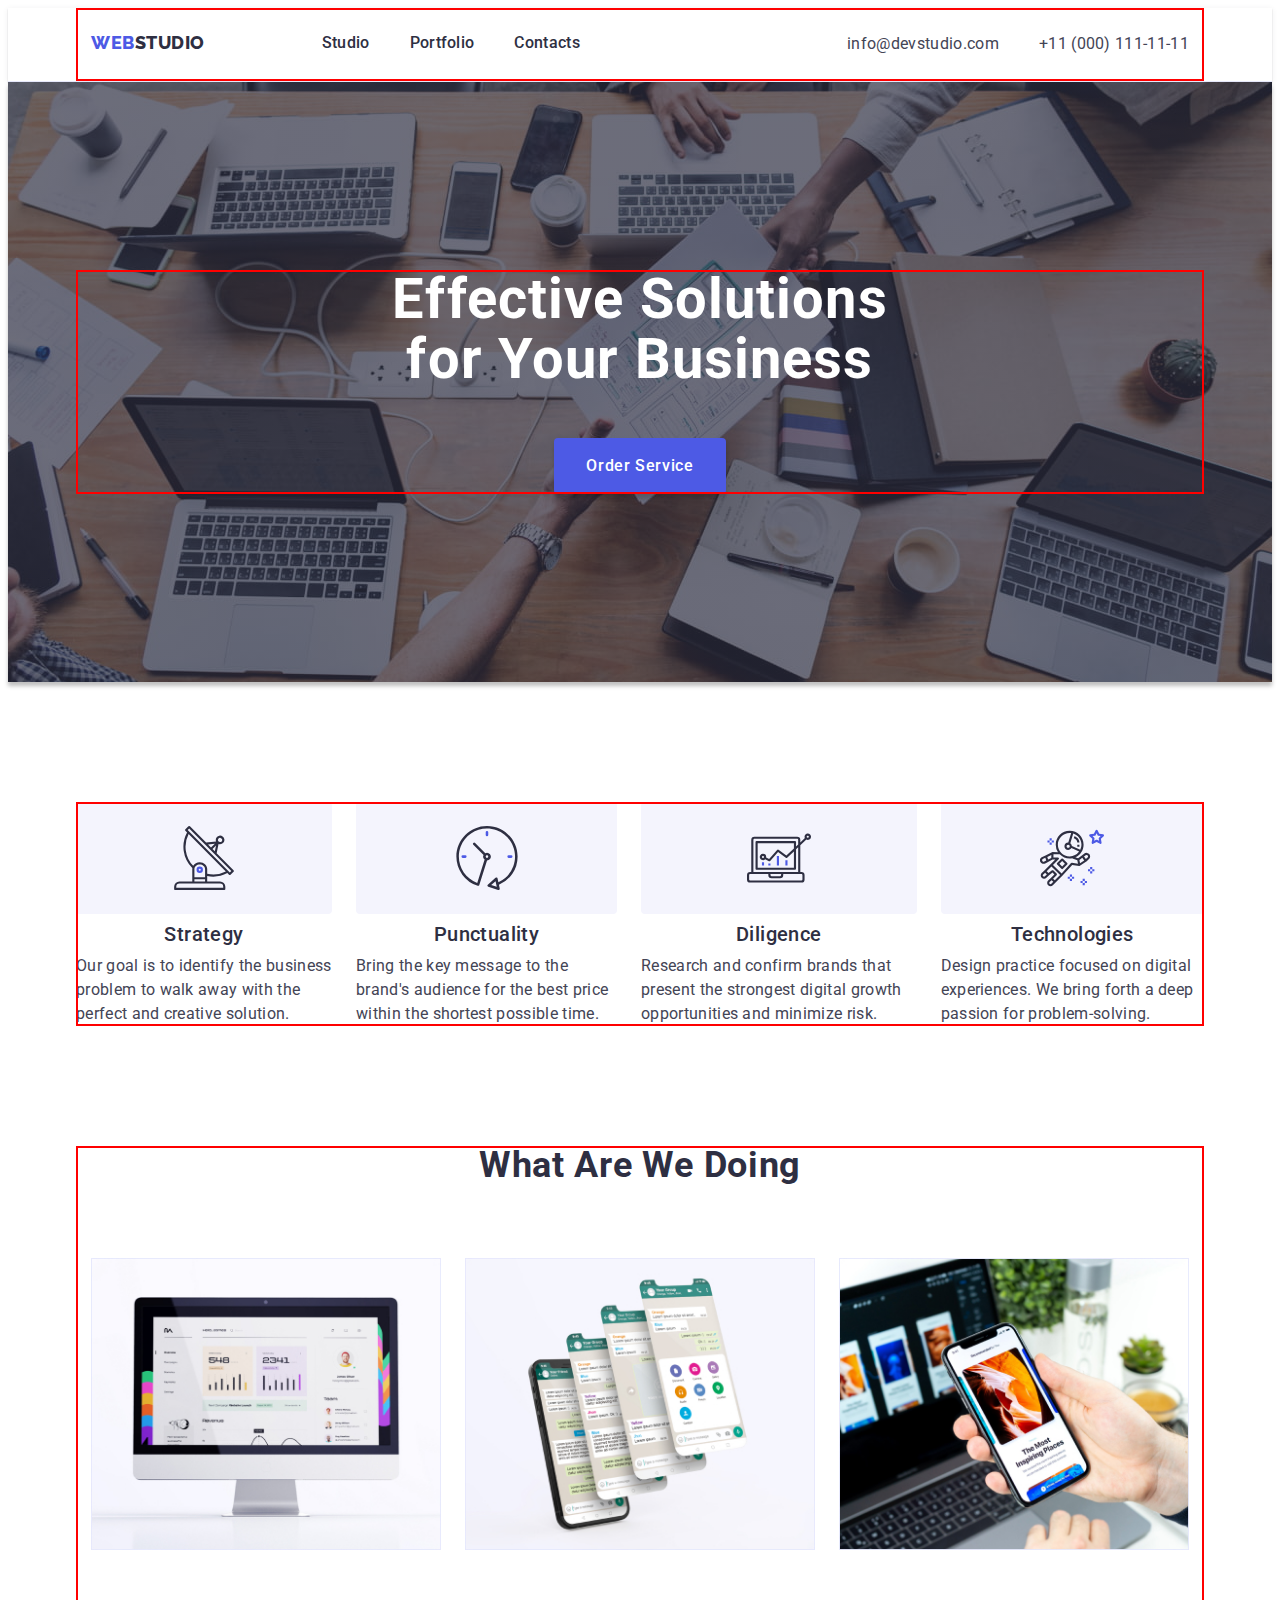
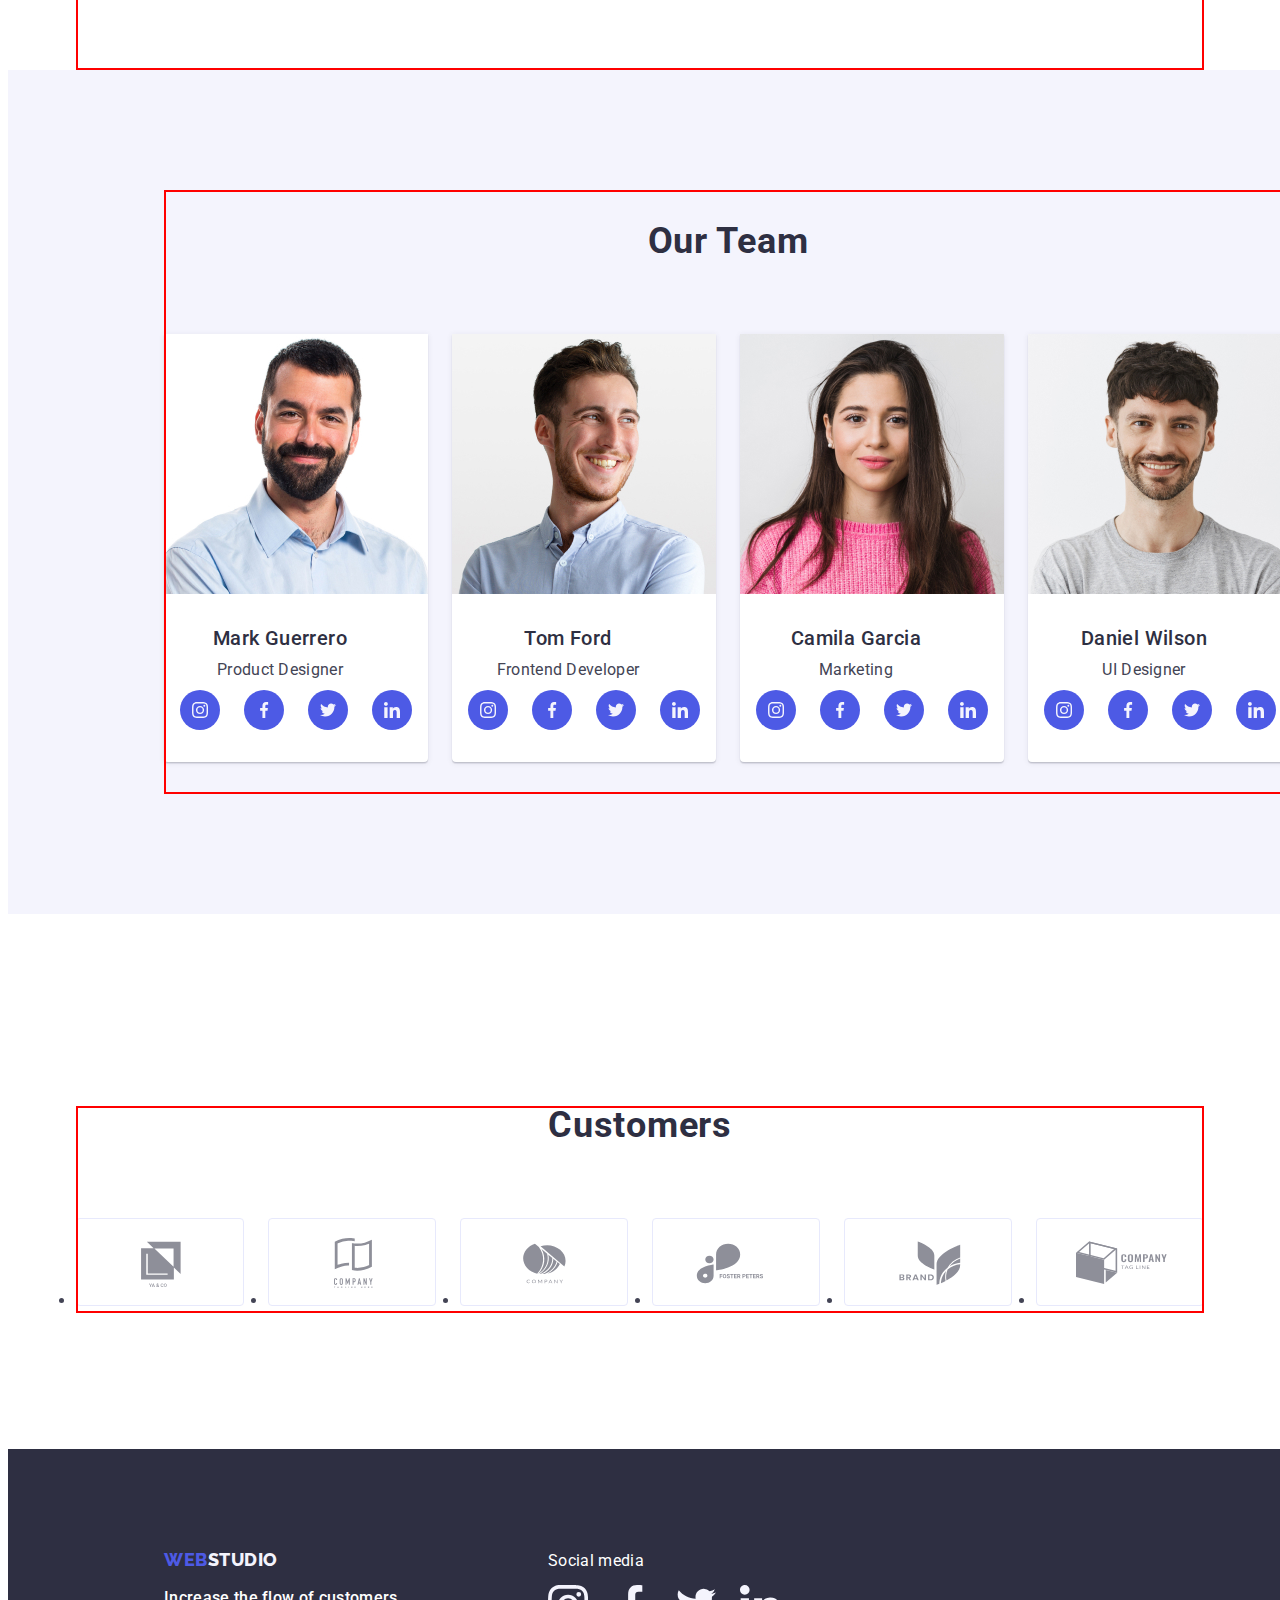
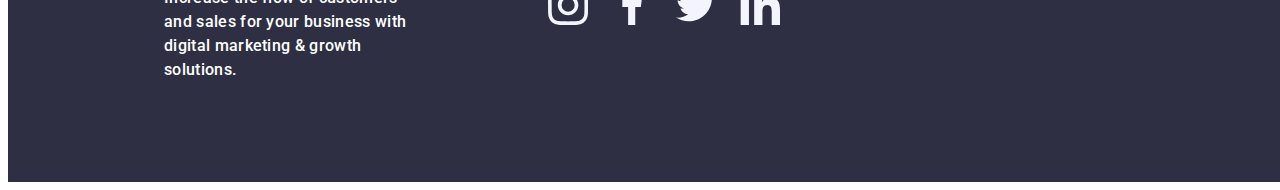
==== index.html @ 3209eef4 "update team" ====
<!DOCTYPE html>
<html lang="en">
<head>
    <meta charset="UTF-8">
    <meta http-equiv="X-UA-Compatible" content="IE=edge">
    <meta name="viewport" content="width=device-width, initial-scale=1.0">
    <title>WebStudio</title>
    <link rel="preconnect" 
    href="https://fonts.googleapis.com">
    <link rel="preconnect" 
    href="https://fonts.gstatic.com" crossorigin>
    <link href="https://fonts.googleapis.com/css2?family=Roboto:wght@400;500;700&display=swap" rel="stylesheet">
    <link rel="preconnect" href="https://fonts.googleapis.com">
    <link rel="preconnect" href="https://fonts.gstatic.com" crossorigin>
    <link href="https://fonts.googleapis.com/css2?family=Raleway:wght@800&family=Roboto:wght@400;500;700&display=swap" rel="stylesheet">
  
    <link rel="stylesheet" href="https://cdnjs.cloudflare.com/ajax/libs/modern-normalize/1.1.0/modern-normalize.min.css"      integrity="sha512-wpPYUAdjBVSE4KJnH1VR1HeZfpl1ub8YT/NKx4PuQ5NmX2tKuGu6U/JRp5y+Y8XG2tV+wKQpNHVUX03MfMFn9Q=="      crossorigin="anonymous"      referrerpolicy="no-referrer"/>
    <link rel="stylesheet" href="./css/styles.css">
    
</head>
<body>
    <!--header section-->
    <header class="header">
        <div class="container top-line">
            <nav class="list nav-list">
                <a class="logo link" href="./index.html">Web<span class="logo-studio">Studio</span> </a>
            
             <ul class="list link-list">
          <li class="description link-item"> 
            <a class="header-nav-link link" href="./index.html">Studio</a>
          </li>
          <li class="description link-item">
            <a class="header-nav-link link" href="./portfolio.html">Portfolio</a>
          </li>
          <li class="description link-item">
            <a class="header-nav-link link" href="">Contacts</a>
          </li>
             </ul>
            </nav>

            <address class="adress">
                <ul class="list adress-list">
                <li class="mailto" >
                    <a href="mailto:info@devstudio.com" class="link adress-link">info@devstudio.com</a>
                </li>
                <li>
                    <a href="tel:+110001111111" class="link adress-link">+11 (000) 111-11-11</a>
                </li>
                </ul>
            </address>
        </div>
    </header>

    <main>
            <!--hero section-->
        <section class="hero" >
           <div class="container hero-contaimer">
                <h1 class="main-tittle main-tittle-light hero-tittle">
                Effective Solutions for Your Business 
                </h1>
                <button class="button button-text hero-button" type="button">Order Service</button>
            </div>
        </section>

            <!--Feature section-->
            
        <section class="feature-section" >
            <div class="container feature-container">
                <h2 hidden class="sektion-tittl feature-tittle"> Our Feature</h2>
                <ul class="list feature-list-item ">
                    
                    <li class="feature-list">
                        <div class="feature-box"> 
                        <svg  width="64" height="64">
                             <use href="./images/symbol-defs.svg#icon-antenna"></use>
                            </svg>
                        </div>
                        <h3 class="subtittle feature-item-tittle" >Strategy</h3>
                      
                        <p class="feature-item"> Our goal is to identify the business
                        problem to walk away with the perfect and creative solution. </p>
                   
                    </li>
                    <li class="feature-list">
                        <div class="feature-box"> 
                        <svg width="64" height="64">
                            <use href="./images/symbol-defs.svg#icon-clock"></use>
                           </svg>
                        </div>
                        <h3 
                        class="subtittle feature-item-tittle">Punctuality</h3>
                        <p class="feature-item">Bring the key message to the brand's audience for the best price within the shortest possible time.</p>
                    </li>
                    <li class="feature-list">
                        <div class="feature-box"> 
                            <svg width="64" height="64">
                            <use href="./images/symbol-defs.svg#icon-diagram"></use>
                           </svg>
                        </div>
                         <h3  
                        class="subtittle feature-item-tittle">Diligence</h3>
                        <p class="feature-item">Research and confirm brands that present the strongest digital growth opportunities and minimize risk.</p>
                    </li>
                    <li class="feature-list">
                        <div class="feature-box"> 
                            <svg width="64" height="64">
                            <use href="./images/symbol-defs.svg#icon-astronaut"></use>
                           </svg>
                        </div>
                        <h3
                        class="subtittle feature-item-tittle">Technologies</h3>
                        <p class="feature-item">Design practice focused on digital experiences. We bring forth a deep passion for problem-solving.</p>
                    </li>
               
                </ul>
            </div>  
            </section>
        
            <!--about-->
            <section class="about-section">
            <div class="container about-container">
                 <h2 class="sektion-tittl about-tittle">What are we doing</h2>
                <ul class="list about-card-set">
                    <li class="about-item">
                    <img  src="./images/about/img-1.jpg" alt="desktop" width="360" height="300">
                    </li>
                    <li class="about-item">
                    <img src="./images/about/img-2.jpg" alt="smartphone" width="360" height="300">            </li>
                    <li class="about-item">
                    <img src="./images/about/img-3.jpg" alt="application" width="360" height="300">
                    </li>
                </ul>
            </div>
            </section>

            <!--team-->
            <section class="team">
            <div class="container team-container">
                <h2 class="sektion-tittl  team-tittl">Our Team</h2>
                <ul class="list team-list">
                <li class="team-item">
                   <img  src="./images/team/img-1.jpg" alt="Mark Guerrero" width="264" height="260">
                   <div class=" team-item-container">
                        <h3 
                        class="subtittle team-item-tittle">Mark Guerrero</h3>
                        <p class="team-item-name">Product Designer</p>
                       
                            <ul class="list social-link-container">
                                <li class="social-link-box" >
                                    <a class="social-item-box" href="">
                                    <svg class="link-icon" width="16" height="16" >
                                        <use href="./images/symbol-defs.svg#icon-instagram"></use>
                                       </svg> 
                                    </a>   
                                </li> 
                                </li>
                                <li class="social-link-box" >
                                    <a class="social-item-box" href="">
                                    <svg class="link-icon" width="16" height="16" >
                                        <use href="./images/symbol-defs.svg#icon-facebook"></use>
                                       </svg> 
                                    </a>    
                                </li>
                                <li class="social-link-box" >
                                    <a class="social-item-box" href="">
                                    <svg class="link-icon" width="16" height="16" >
                                        <use href="./images/symbol-defs.svg#icon-twitter"></use>
                                       </svg>
                                    </a>     
                                </li>
                                <li class="social-link-box" >
                                    <a class="social-item-box" href="">
                                    <svg class="link-icon" width="16" height="16" >
                                        <use href="./images/symbol-defs.svg#icon-linkedin"></use>
                                       </svg> 
                                    </a>    
                                </li>
                            </ul>

                    </div>
                </li>
                <li class="team-item">
                    <img src="./images/team/img-2.jpg" alt="Tom Ford" width="264" height="260">
                    <div class="team-item-container">
                        <h3 
                        class="subtittle team-item-tittle">Tom Ford</h3>
                        <p class="team-item-name">Frontend Developer</p>
                        <ul class="list social-link-container">
                            <li class="social-link-box" >
                                <a class="social-item-box" href="">
                                <svg class="link-icon" width="16" height="16" >
                                    <use href="./images/symbol-defs.svg#icon-instagram"></use>
                                   </svg> 
                                </a>   
                            </li> 
                            </li>
                            <li class="social-link-box" >
                                <a class="social-item-box" href="">
                                <svg class="link-icon" width="16" height="16" >
                                    <use href="./images/symbol-defs.svg#icon-facebook"></use>
                                   </svg> 
                                </a>    
                            </li>
                            <li class="social-link-box" >
                                <a class="social-item-box" href="">
                                <svg class="link-icon" width="16" height="16" >
                                    <use href="./images/symbol-defs.svg#icon-twitter"></use>
                                   </svg>
                                </a>     
                            </li>
                            <li class="social-link-box" >
                                <a class="social-item-box" href="">
                                <svg class="link-icon" width="16" height="16" >
                                    <use href="./images/symbol-defs.svg#icon-linkedin"></use>
                                   </svg> 
                                </a>    
                            </li>
                        </ul>
                    </div>
                </li>
                <li class="team-item">
                    <img src="./images/team/img-3.jpg" alt="Camila Garcia" width="264" height="260">
                    <div class="team-item-container">
                        <h3 class="subtittle team-item-tittle">Camila Garcia</h3>
                        <p class="team-item-name"> Marketing</p>
                        <ul class="list social-link-container">
                            <li class="social-link-box" >
                                <a class="social-item-box" href="">
                                <svg class="link-icon" width="16" height="16" >
                                    <use href="./images/symbol-defs.svg#icon-instagram"></use>
                                   </svg> 
                                </a>   
                            </li> 
                            </li>
                            <li class="social-link-box" >
                                <a class="social-item-box" href="">
                                <svg class="link-icon" width="16" height="16" >
                                    <use href="./images/symbol-defs.svg#icon-facebook"></use>
                                   </svg> 
                                </a>    
                            </li>
                            <li class="social-link-box" >
                                <a class="social-item-box" href="">
                                <svg class="link-icon" width="16" height="16" >
                                    <use href="./images/symbol-defs.svg#icon-twitter"></use>
                                   </svg>
                                </a>     
                            </li>
                            <li class="social-link-box" >
                                <a class="social-item-box" href="">
                                <svg class="link-icon" width="16" height="16" >
                                    <use href="./images/symbol-defs.svg#icon-linkedin"></use>
                                   </svg> 
                                </a>    
                            </li>
                        </ul>
                    </div>
                </li>
                <li class="team-item">
                    <img src="./images/team/img-4.jpg" alt="Daniel Wilson" width="264" height="260">
                    <div class="team-item-container">
                        <h3 class="subtittle team-item-tittle">Daniel Wilson</h3>
                         <p class="team-item-name">UI Designer</p>
                         <ul class="list social-link-container">
                            <li class="social-link-box" >
                                <a class="social-item-box" href="">
                                <svg class="link-icon" width="16" height="16" >
                                    <use href="./images/symbol-defs.svg#icon-instagram"></use>
                                   </svg> 
                                </a>   
                            </li> 
                            </li>
                            <li class="social-link-box" >
                                <a class="social-item-box" href="">
                                <svg class="link-icon" width="16" height="16" >
                                    <use href="./images/symbol-defs.svg#icon-facebook"></use>
                                   </svg> 
                                </a>    
                            </li>
                            <li class="social-link-box" >
                                <a class="social-item-box" href="">
                                <svg class="link-icon" width="16" height="16" >
                                    <use href="./images/symbol-defs.svg#icon-twitter"></use>
                                   </svg>
                                </a>     
                            </li>
                            <li class="social-link-box" >
                                <a class="social-item-box" href="">
                                <svg class="link-icon" width="16" height="16" >
                                    <use href="./images/symbol-defs.svg#icon-linkedin"></use>
                                   </svg> 
                                </a>    
                            </li>
                        </ul>
                    </div>
                </li>
                </ul>
            </div>     
            </section> 

            <section class="section-customer">
                <div class="container customers-container" >
                    <h2 class="sektion-tittl">Customers</h2>
                    <ul class="customers-container">
                        <li>
                            <svg 
                                class="customers-box" width="104px" height="54px">
                                    <use href="./images/symbol-defs.svg#icon-Logo-1"></use>
                                   </svg>   
                        </li>
                        <li>
                            <svg 
                                class="customers-box" width="104px" height="54px">
                                    <use href="./images/symbol-defs.svg#icon-Logo-2"></use>
                                   </svg>   
                        </li>
                        <li>
                            <svg 
                                class="customers-box" width="104px" height="54px">
                                    <use href="./images/symbol-defs.svg#icon-Logo-3"></use>
                                   </svg>   
                        </li>
                        <li>
                            <svg 
                                class="customers-box" width="104px" height="54px">
                                    <use href="./images/symbol-defs.svg#icon-Logo-4"></use>
                                   </svg>   
                        </li>
                        <li>
                            <svg 
                                class="customers-box" width="104px" height="54px">
                                    <use href="./images/symbol-defs.svg#icon-Logo-5"></use>
                                   </svg>   
                        </li>
                        <li>
                            <svg 
                                class="customers-box" width="104px" height="54px">
                                    <use href="./images/symbol-defs.svg#icon-Logo-6"></use>
                                   </svg>   
                        </li>
                    </ul>
                </div>
            </section>
      
    </main>

        <!--footer section-->
    <footer class="footer">
      <div class="footer-container">
            <a class="link logo footer-reset" href="./index.html">Web<span class="logo-studio-light">Studio</span></a>
            <p class="description footer-item">Increase the flow of customers and sales for your business with digital marketing & growth solutions.</p>
        </div>
        <div class="container-footer-social">
            <p class="footer-social">Social media</p>
            <ul class="list social-link-container">
                <li>
                    <svg class="social-link-box" width="16px" height="16px" >
                        <use href="./images/symbol-defs.svg#icon-instagram"></use>
                       </svg>   
                </li>
                <li>
                    <svg 
                    class="social-link-box" width="16px" height="16px">
                        <use href="./images/symbol-defs.svg#icon-facebook"></use>
                       </svg>   
                </li>
                <li>
                    <svg 
                    class="social-link-box" width="16px" height="16px">
                        <use href="./images/symbol-defs.svg#icon-twitter"></use>
                       </svg>   
                </li>
                <li>
                    <svg 
                    class="social-link-box" width="16px" height="16px">
                        <use href="./images/symbol-defs.svg#icon-linkedin"></use>
                       </svg>   
                </li>
            </ul>

        </div>
    </footer>

</body>
</html>
---- css/styles.css ----
:root {
    /*--font--*/
--primary-font: "Roboto",  sant-serif;
--secondary-font: "Raleway", sant-serif;
    
    /*--color--*/
--btn-color-iris: #4d5ae5;
--btn-color-okean: #404BBF;
--text-color: #434455;
--main-header-color: #2e2f4;
--white-color: #fff;
--backgraund-light: #f4f4fD;
--backgraund-dark: #2E2F42;
--leinercoolor: #E7E9FC;
--background-green: #31D0AA; ;
}
* {
    box-sizing: border-box;
}
/*base styles*/
body {
    font-family:"Roboto",sans-serif;
    font-size: 16px;
    font-weight: 400;
    font-style: normal;
    line-height: 1.5;
    letter-spacing: 0.02em;
    text-decoration: none;
    text-transform: none;
    color: var(--text-color);
    background-color: var(--white-color);
}
 /*--reset start--*/
h1,
h2, 
h3, 
h4, 
h5, 
h6, 
p {
    margin: 0px;
}
button {
    cursor: pointer;
}

ul {
    display: flex;

}
img {
    display: block;
    max-width: 100%;
    height: auto;
      }
     
.list {
    list-style: none;
    margin: 0px;
    padding: 0px;
}
.link {
    text-decoration: none; 
}
div {

}

.main-tittle {
	font-size: 56px;
	font-family:var(--primary-font);
	font-weight: 700;
	font-style: normal;
	line-height: 1.07;
	letter-spacing: 0.02em;
	text-decoration: none;
	text-transform: none;
    text-align: center;
}
.main-tittle-light {
    color:#FFFFFF;
}
.sektion-tittl {
	font-size: 36px;
	font-family:var(--primary-font);
	font-weight: 700;
	font-style: normal;
	line-height: 1.11;
	letter-spacing: 0.02em;
	text-decoration: none;
	text-transform: capitalize;
    text-align: center;
    color: var(--backgraund-dark);
}
.subtittle {
	font-size: 20px;
	font-family:var(--primary-font);
	font-weight: 500;
	font-style: normal;
	letter-spacing: 0.02em;
	text-decoration: none;
	text-transform: none;
    line-height: 1.2; 
    text-align: center;
    color: var(--backgraund-dark);
    
}

.description {
	font-size: 16px;
	font-family:var(--primary-font);
	font-weight: 500;
	font-style: normal;
	line-height: 1.5;
	letter-spacing: 0.02em;
	text-decoration: none;
	text-transform: none;
    color: var(--text-color);
}
.button-text {
	font-family: inherit;
    font-size: 16px;
	font-weight: 500;
	font-style: normal;
	line-height: 1.5;
	letter-spacing: 0.04em;
	text-decoration: none;
	text-transform: none;
    color: var(--white-color);
}
.small-text {
	font-size: 12px;
	font-family: var(--primary-font);
	font-weight: 400;
	font-style: normal;
	line-height: 1.17;
	letter-spacing: 0.04em;
	text-decoration: none;
	text-transform: none;
}
.header {
    border-bottom: 1px solid var(--leinercoolor);
    box-shadow: 0px 2px 1px rgba(46, 47, 66, 0.08), 0px 1px 1px rgba(46, 47, 66, 0.16), 0px 1px 6px rgba(46, 47, 66, 0.08);
  
 }
.top-line {
    display: flex;

    justify-content: space-between;
    align-items: baseline;

    border-bottom: 1px solid #E7E9FC;
   
}
.nav-list {
    display: flex;
    max-width: 564px;
    padding-bottom: 24px;
    gap: 40px;
    align-items: center;
}
.logo {
    font-family: "Raleway", sans-serif;
    font-style: normal;
    font-weight: 800;
    font-size: 18px;
    line-height: 1.17;
    text-transform: uppercase;
    text-decoration: none;

    color: var(--btn-color-iris);
    display: flex;
    letter-spacing: 0.03em;
    flex-direction: row;
    align-items: center;
    margin-right: 76px;
}
.logo-studio {
    width: 71px;
    color:var(--backgraund-dark);
    text-transform: uppercase;
}
.logo-studio-light {
    color:var(--backgraund-light);
    text-transform: uppercase;
}

.header-nav-link {
    color: var(--backgraund-dark);
    padding-top: 24px;
    padding-bottom: 24px;

}
.header-nav-link:hover,
.header-nav-link:focus, 
.adress-link:hover,
.adress-link:focus {
    color: var(--btn-color-okean);
} 
.header-nav-link:focus::after,
.header-nav-link:hover::after {
  box-sizing: border-box;
  width: 67px;
   height: 4px;
   border-radius: 2px;
   color: var(--btn-color-okean);
}

.link-list {
    display: flex;
    gap: 40px;
    margin-right: auto;
}
.link-item {
    color: var(--backgraund-dark);
    text-decoration: none;  
    gap: 40px;
   }
   .adress-link {

    text-decoration: none;
    color: var(--text-color);
}

.adress {
    display: block;
    max-width: 347px;
    margin: 0px;
    font-style: normal; 
  
}  

.adress-list {
    padding-top: 24px;
    padding-bottom: 24px; 
}
.mailto {
    margin-right: 40px;
}
 .button {

        display: block;
        flex-direction: row;
        align-items: center;
        padding: 16px 32px;
        margin: 0px auto;
        gap: 10px;
        min-width: 169px;
        height: 56px;
        border: none;
        
        background:var(--btn-color-iris);
        box-shadow: 0px 4px 4px rgba(0, 0, 0, 0.15);
        border-radius: 4px;
       
    }
   
    .button-light { 
     
        color: var(--btn-color-iris);
        background:var(--backgraund-light);
        
    
    }
    .button:hover, .button:focus, .button-light:hover, .button-light:focus {
        background-color:var(--btn-color-okean);
        color: var(--white-color);
    }



 /*---main content---*/
.box {
    border: 5px solid var(--white-color);
}
.container {
width: 1128px;
padding: 0 15px; 
margin: 0 auto;
outline: 2px solid red;
outline-offset: -2px;
    background: var(--white-color);
}

/*----index.html-----*/
.hero {
    max-width: 1440px;
    height: 600px;

    padding: 188px 0px;
 
    line-height: 1.07;
    align-items: center;
    background-repeat: no-repeat;
   
    background-color: var(--backgraund-dark);
    background-image: linear-gradient(rgba(46, 47, 66, 0.7), rgba(46, 47, 66, 0.7)), url(../images/hero/people-office.jpg);
    background-size: cover;
    background-position: center;
    

    box-shadow: 0px 4px 4px rgba(0, 0, 0, 0.25);
    
}
.hero-contaimer {
    background: transparent;
}

.hero-tittle {
max-width: 496px; 
margin: 0px auto;
text-align: center;
    
}
.hero-button {
display: block;
margin-top: 48px;



}
/*--featufe*/

.feature-section {
    padding: 120px 0px;
   
}
.feature-container {
    margin: 0px auto;
    padding: 0px;
   
    
}
.feature-tittle {
 margin: 0px;
}
.feature-list-item {
   display: flex;
   justify-content: space-between;
   gap: 24px; 
    
}
.feature-list {
flex-direction: column;
align-items: flex-start;
flex-basis: calc*((100% - 72px)/4);
}

.feature-box {
    display: flex;
    align-items: center;
    justify-content: center;
    height: 112px;
    background-color: var(--backgraund-light);
    border-radius: 4px;
    margin-bottom: 8px;
}

 
.feature-item-tittle {
margin-bottom: 8px;
}

/*---about---*/

.about-section {

}
.about-container {
   
}
    
.about-tittle {
       margin-top: 0px;
       margin-bottom: 72px;
}

.about-card-set {
  
    display: flex;
    flex-wrap: wrap;
    padding-bottom: 120px;
    gap: 24px;
      }
.about-item {
    flex-basis: calc((100% - 48px)/3);
    }
    
    /*---team---*/
.team {
    background:var(--backgraund-light);
    width: 1440px;
    margin: 0px auto;
    padding: 120px 0px;
}

.team-container {
   padding: 32px 0px; 
    background:var(--backgraund-light);
}
.team-item {
    
width: calc((100% - 72px)/4);

box-shadow: 0px 1px 6px rgba(46, 47, 66, 0.08), 0px 1px 1px rgba(46, 47, 66, 0.16), 0px 2px 1px rgba(46, 47, 66, 0.08);
border-radius: 0px 0px 4px 4px;

    background-color: var(--white-color);
}
.team-tittl {
    margin-bottom: 72px;
}
.team-item-container {
   
padding: 32px 16px;
max-width: 232px;

}

.team-list {
    display: flex;
   gap: 24px;
}
.team-item-tittle {
    margin-bottom: 8px;
}
.social-link-container {
display: flex;
flex-direction: row;
justify-content: center;
align-items: center;

gap: 24px;
margin-top: 8px;
width: 232px;
height: 40px;
}
.social-link-box {
width: 40px;
height: 40px;
 }
.social-item-box {
    display: flex;
    align-items: center;
    justify-content: center;
    border-radius: 50%;
    width: 100%;
    height: 100%;
  
    background: var(--btn-color-iris);
}
.link-icon {
    fill: var(--backgraund-light);
}


.social-item-box:hover,
.social-item-box:focus {
    background-color: var(--background-green);
}
.team-item-img {

}
.team-item-name {
    text-align: center;

}
.team-item-function {

}
/*---Customers--*/
.section-customer {
    padding: 120px 0px;
}
.customers-container {
   margin-top: 72px;
    padding: 0px;
    gap: 24px;
   
}
.customers-box {
    width: 168px;
    height: 88px;
    padding: 16px 32px;

    border: 1px solid var(--leinercoolor);
border-radius: 4px;
}
.customers-box:hover,
.customers-box:focus {
    border: 1px solid var(--btn-color-okean);

}
.footer {
    display: flex;
    flex-direction: row;
    width: 1440px;
    margin: 0px auto;
    padding: 100px 0px;
    background: var(--backgraund-dark)
    }
.footer-container {
    width: 264px;
    gap: 16px;
    background: var(--backgraund-dark);
    padding: 0px;
    margin-left: 156px;
}
.footer-reset {
display: inline-block;
margin-bottom: 16px;   
}
.footer-item {
padding: 0px;
color: var(--white-color);
}
.container-footer-social {
    display: inline-block;
    margin-left: 120px;
}
.footer-social {
    color: var(--white-color);
    margin-bottom: 16px;
}
    
/*-----portfolio-----*/

.portfolio-section {
    padding: 96px 0px 120px;
}
.btn-portfolio-list {

justify-content: center;

flex-basis: 586px;
gap: 24px;
margin-bottom: 72px;

}

.btn-portfolio {

padding: 12px 24px;
border: 1px solid var(--leinercoolor);

background: var(--backgraund-light);
box-shadow: 0px 3px 1px rgba(0, 0, 0, 0.1), 0px 2px 1px rgba(0, 0, 0, 0.08), 0px 2px 2px rgba(0, 0, 0, 0.12);
border-radius: 4px;

}
.btn-portfolio:hover,
.btn-portfolio:focus {
    border: 1px solid transparent;
}
.container-portfolio {
display: flex;
flex-wrap: wrap;
row-gap: 48px;
column-gap: 24px;
}
.card-box {
width: calc((100% - 48px)/3); 
border: 1px solid var(--leinercoolor);
}
.card-text-box {
    display: flex;
    flex-direction: column;
    align-items: flex-start;
    padding: 32px 16px;
    border: 1px solid var(--leinercoolor);
    border-top: none;
    gap: 8px;
    max-width: 360px;
    
    
    flex-basis: 360px;
}
.card-box-tittle {
    margin-bottom: 8px;
}
.adress-item {}



.about {
   background-color: var(--backgraund-light);
}






.WebSite {
 
}
.App {
}
.Design {
}
.Marketing {
}
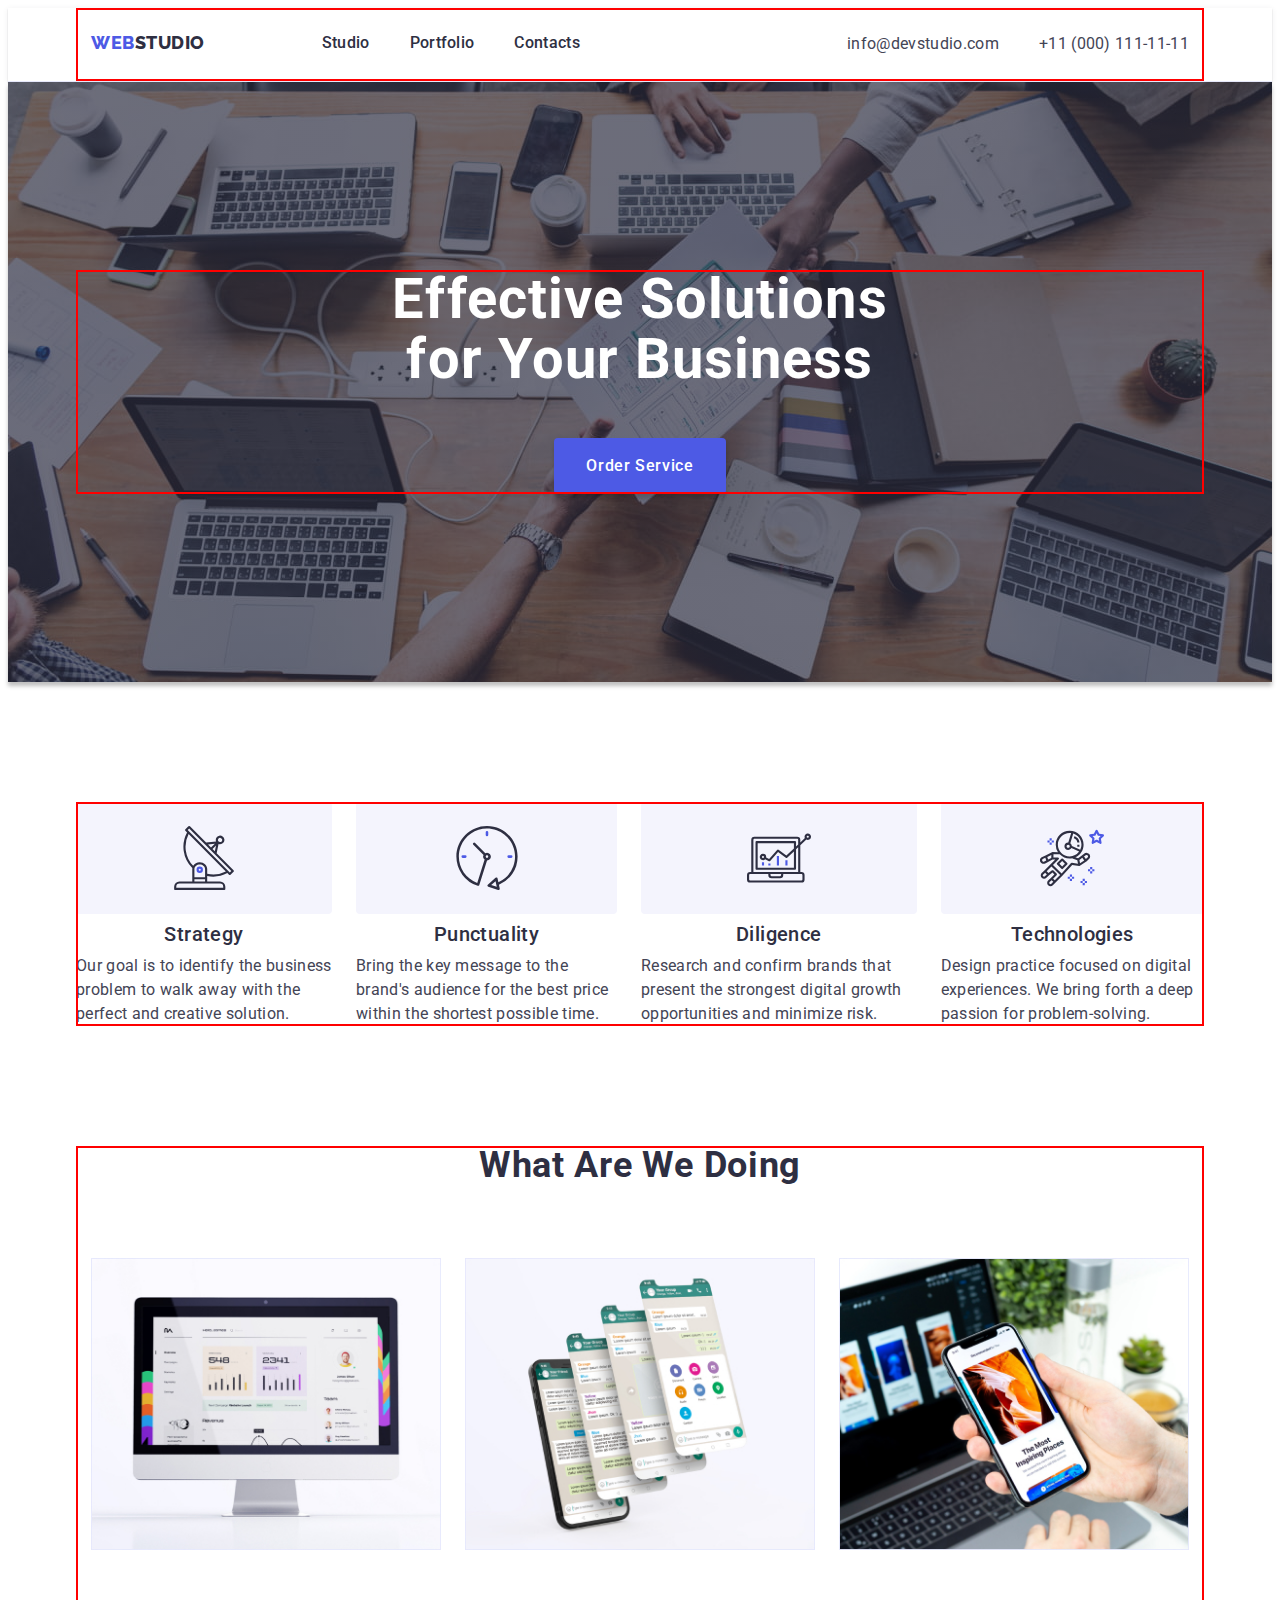
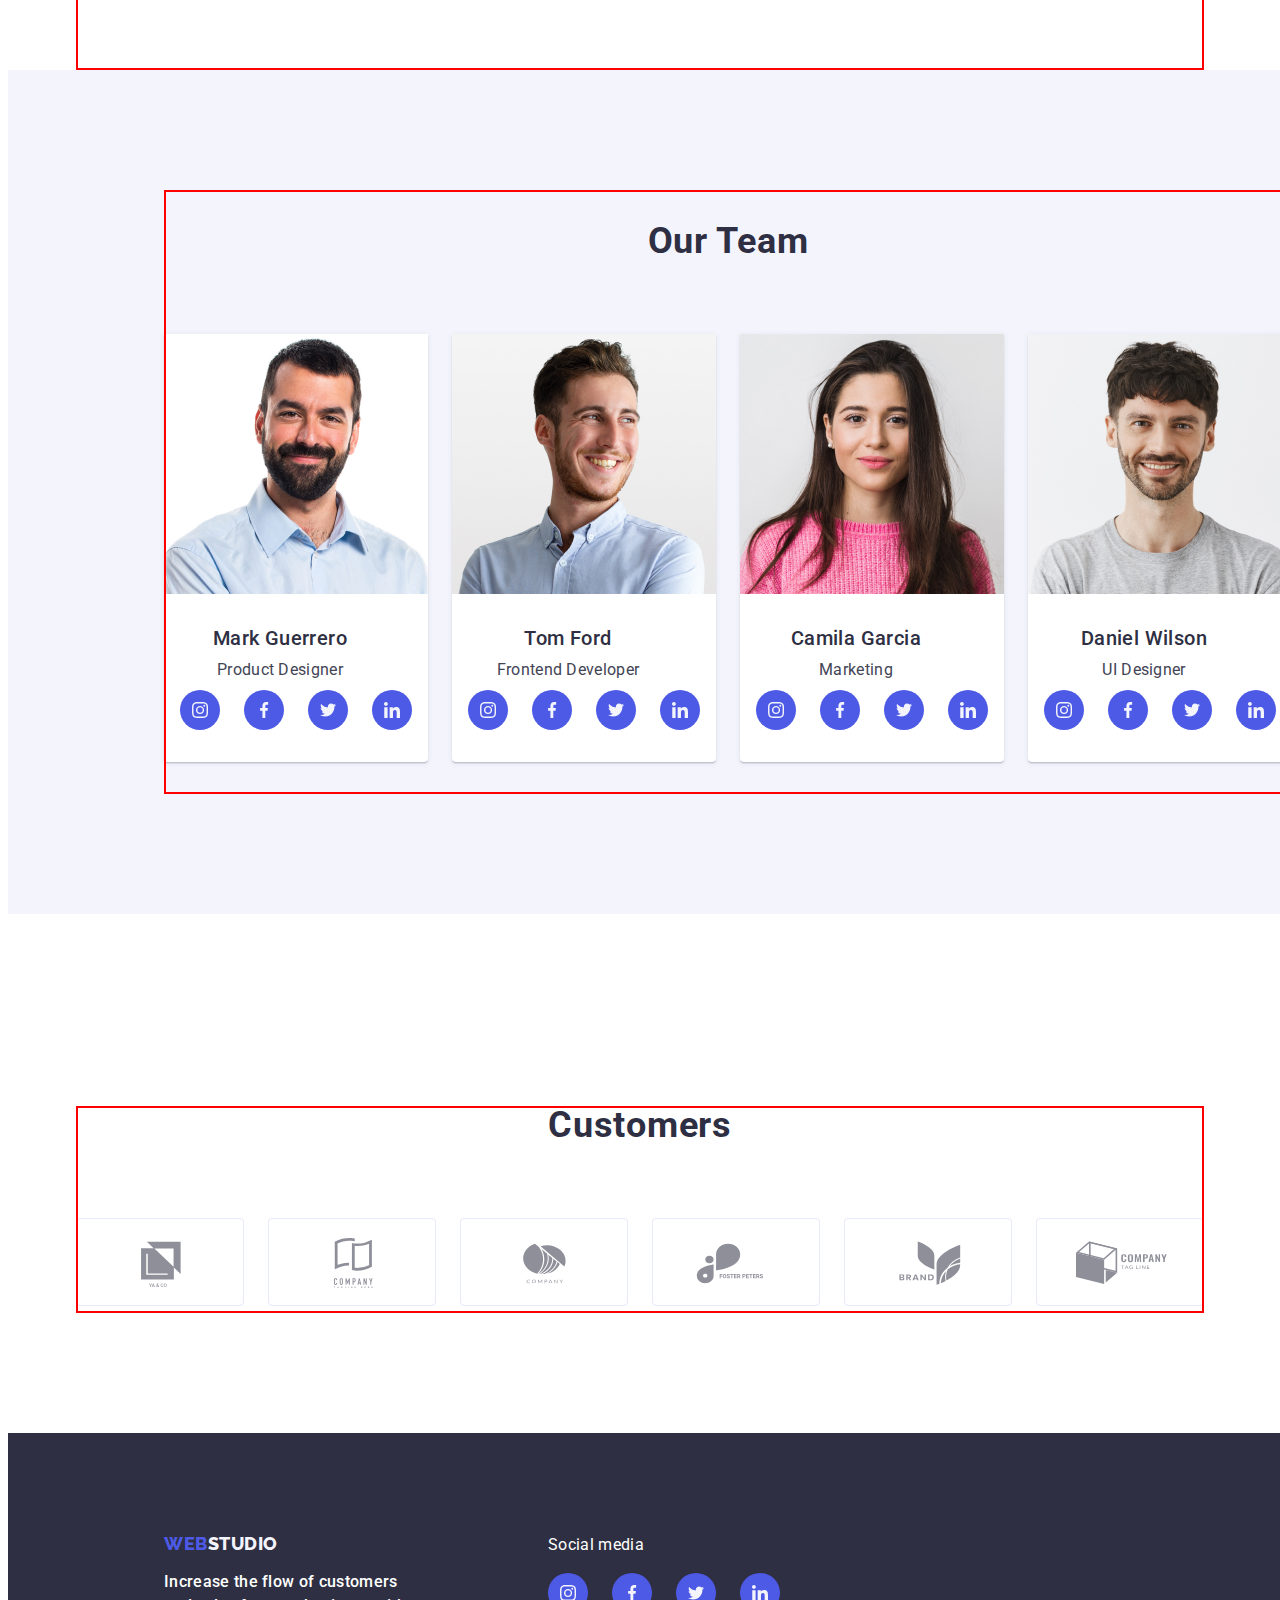
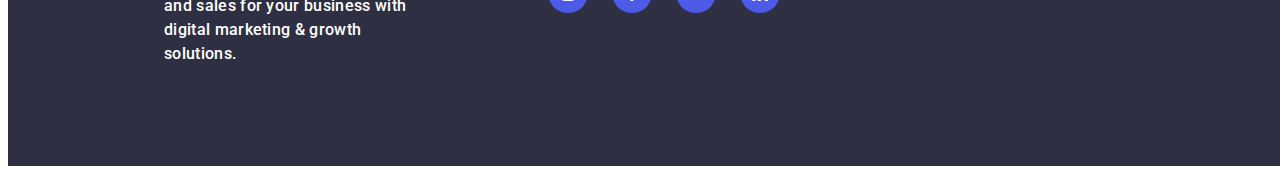
==== commit 613d6543: "update footer icons.svg" ====
--- a/index.html
+++ b/index.html
@@ -72,7 +72,7 @@
                     <li class="feature-list">
                         <div class="feature-box"> 
                         <svg  width="64" height="64">
-                             <use href="./images/symbol-defs.svg#icon-antenna"></use>
+                             <use href="./images/icons.svg#icon-antenna"></use>
                             </svg>
                         </div>
                         <h3 class="subtittle feature-item-tittle" >Strategy</h3>
@@ -84,7 +84,7 @@
                     <li class="feature-list">
                         <div class="feature-box"> 
                         <svg width="64" height="64">
-                            <use href="./images/symbol-defs.svg#icon-clock"></use>
+                            <use href="./images/icons.svg#icon-clock"></use>
                            </svg>
                         </div>
                         <h3 
@@ -94,7 +94,7 @@
                     <li class="feature-list">
                         <div class="feature-box"> 
                             <svg width="64" height="64">
-                            <use href="./images/symbol-defs.svg#icon-diagram"></use>
+                            <use href="./images/icons.svg#icon-diagram"></use>
                            </svg>
                         </div>
                          <h3  
@@ -104,7 +104,7 @@
                     <li class="feature-list">
                         <div class="feature-box"> 
                             <svg width="64" height="64">
-                            <use href="./images/symbol-defs.svg#icon-astronaut"></use>
+                            <use href="./images/icons.svg#icon-astronaut"></use>
                            </svg>
                         </div>
                         <h3
@@ -149,7 +149,7 @@
                                 <li class="social-link-box" >
                                     <a class="social-item-box" href="">
                                     <svg class="link-icon" width="16" height="16" >
-                                        <use href="./images/symbol-defs.svg#icon-instagram"></use>
+                                        <use href="./images/icons.svg#icon-instagram"></use>
                                        </svg> 
                                     </a>   
                                 </li> 
@@ -157,21 +157,21 @@
                                 <li class="social-link-box" >
                                     <a class="social-item-box" href="">
                                     <svg class="link-icon" width="16" height="16" >
-                                        <use href="./images/symbol-defs.svg#icon-facebook"></use>
+                                        <use href="./images/icons.svg#icon-facebook"></use>
                                        </svg> 
                                     </a>    
                                 </li>
                                 <li class="social-link-box" >
                                     <a class="social-item-box" href="">
                                     <svg class="link-icon" width="16" height="16" >
-                                        <use href="./images/symbol-defs.svg#icon-twitter"></use>
+                                        <use href="./images/icons.svg#icon-twitter"></use>
                                        </svg>
                                     </a>     
                                 </li>
                                 <li class="social-link-box" >
                                     <a class="social-item-box" href="">
                                     <svg class="link-icon" width="16" height="16" >
-                                        <use href="./images/symbol-defs.svg#icon-linkedin"></use>
+                                        <use href="./images/icons.svg#icon-linkedin"></use>
                                        </svg> 
                                     </a>    
                                 </li>
@@ -189,7 +189,7 @@
                             <li class="social-link-box" >
                                 <a class="social-item-box" href="">
                                 <svg class="link-icon" width="16" height="16" >
-                                    <use href="./images/symbol-defs.svg#icon-instagram"></use>
+                                    <use href="./images/icons.svg#icon-instagram"></use>
                                    </svg> 
                                 </a>   
                             </li> 
@@ -197,21 +197,21 @@
                             <li class="social-link-box" >
                                 <a class="social-item-box" href="">
                                 <svg class="link-icon" width="16" height="16" >
-                                    <use href="./images/symbol-defs.svg#icon-facebook"></use>
-                                   </svg> 
-                                </a>    
-                            </li>
-                            <li class="social-link-box" >
-                                <a class="social-item-box" href="">
-                                <svg class="link-icon" width="16" height="16" >
-                                    <use href="./images/symbol-defs.svg#icon-twitter"></use>
+                                    <use href="./images/icons.svg#icon-facebook"></use>
+                                   </svg> 
+                                </a>    
+                            </li>
+                            <li class="social-link-box" >
+                                <a class="social-item-box" href="">
+                                <svg class="link-icon" width="16" height="16" >
+                                    <use href="./images/icons.svg#icon-twitter"></use>
                                    </svg>
                                 </a>     
                             </li>
                             <li class="social-link-box" >
                                 <a class="social-item-box" href="">
                                 <svg class="link-icon" width="16" height="16" >
-                                    <use href="./images/symbol-defs.svg#icon-linkedin"></use>
+                                    <use href="./images/icons.svg#icon-linkedin"></use>
                                    </svg> 
                                 </a>    
                             </li>
@@ -227,7 +227,7 @@
                             <li class="social-link-box" >
                                 <a class="social-item-box" href="">
                                 <svg class="link-icon" width="16" height="16" >
-                                    <use href="./images/symbol-defs.svg#icon-instagram"></use>
+                                    <use href="./images/icons.svg#icon-instagram"></use>
                                    </svg> 
                                 </a>   
                             </li> 
@@ -235,21 +235,21 @@
                             <li class="social-link-box" >
                                 <a class="social-item-box" href="">
                                 <svg class="link-icon" width="16" height="16" >
-                                    <use href="./images/symbol-defs.svg#icon-facebook"></use>
-                                   </svg> 
-                                </a>    
-                            </li>
-                            <li class="social-link-box" >
-                                <a class="social-item-box" href="">
-                                <svg class="link-icon" width="16" height="16" >
-                                    <use href="./images/symbol-defs.svg#icon-twitter"></use>
+                                    <use href="./images/icons.svg#icon-facebook"></use>
+                                   </svg> 
+                                </a>    
+                            </li>
+                            <li class="social-link-box" >
+                                <a class="social-item-box" href="">
+                                <svg class="link-icon" width="16" height="16" >
+                                    <use href="./images/icons.svg#icon-twitter"></use>
                                    </svg>
                                 </a>     
                             </li>
                             <li class="social-link-box" >
                                 <a class="social-item-box" href="">
                                 <svg class="link-icon" width="16" height="16" >
-                                    <use href="./images/symbol-defs.svg#icon-linkedin"></use>
+                                    <use href="./images/icons.svg#icon-linkedin"></use>
                                    </svg> 
                                 </a>    
                             </li>
@@ -265,7 +265,7 @@
                             <li class="social-link-box" >
                                 <a class="social-item-box" href="">
                                 <svg class="link-icon" width="16" height="16" >
-                                    <use href="./images/symbol-defs.svg#icon-instagram"></use>
+                                    <use href="./images/icons.svg#icon-instagram"></use>
                                    </svg> 
                                 </a>   
                             </li> 
@@ -273,21 +273,21 @@
                             <li class="social-link-box" >
                                 <a class="social-item-box" href="">
                                 <svg class="link-icon" width="16" height="16" >
-                                    <use href="./images/symbol-defs.svg#icon-facebook"></use>
-                                   </svg> 
-                                </a>    
-                            </li>
-                            <li class="social-link-box" >
-                                <a class="social-item-box" href="">
-                                <svg class="link-icon" width="16" height="16" >
-                                    <use href="./images/symbol-defs.svg#icon-twitter"></use>
+                                    <use href="./images/icons.svg#icon-facebook"></use>
+                                   </svg> 
+                                </a>    
+                            </li>
+                            <li class="social-link-box" >
+                                <a class="social-item-box" href="">
+                                <svg class="link-icon" width="16" height="16" >
+                                    <use href="./images/icons.svg#icon-twitter"></use>
                                    </svg>
                                 </a>     
                             </li>
                             <li class="social-link-box" >
                                 <a class="social-item-box" href="">
                                 <svg class="link-icon" width="16" height="16" >
-                                    <use href="./images/symbol-defs.svg#icon-linkedin"></use>
+                                    <use href="./images/icons.svg#icon-linkedin"></use>
                                    </svg> 
                                 </a>    
                             </li>
@@ -301,41 +301,41 @@
             <section class="section-customer">
                 <div class="container customers-container" >
                     <h2 class="sektion-tittl">Customers</h2>
-                    <ul class="customers-container">
-                        <li>
-                            <svg 
-                                class="customers-box" width="104px" height="54px">
-                                    <use href="./images/symbol-defs.svg#icon-Logo-1"></use>
-                                   </svg>   
-                        </li>
-                        <li>
-                            <svg 
-                                class="customers-box" width="104px" height="54px">
-                                    <use href="./images/symbol-defs.svg#icon-Logo-2"></use>
-                                   </svg>   
-                        </li>
-                        <li>
-                            <svg 
-                                class="customers-box" width="104px" height="54px">
-                                    <use href="./images/symbol-defs.svg#icon-Logo-3"></use>
-                                   </svg>   
-                        </li>
-                        <li>
-                            <svg 
-                                class="customers-box" width="104px" height="54px">
-                                    <use href="./images/symbol-defs.svg#icon-Logo-4"></use>
-                                   </svg>   
-                        </li>
-                        <li>
-                            <svg 
-                                class="customers-box" width="104px" height="54px">
-                                    <use href="./images/symbol-defs.svg#icon-Logo-5"></use>
-                                   </svg>   
-                        </li>
-                        <li>
-                            <svg 
-                                class="customers-box" width="104px" height="54px">
-                                    <use href="./images/symbol-defs.svg#icon-Logo-6"></use>
+                    <ul class=" list customers-container">
+                        <li>
+                            <svg 
+                                class="customers-box" width="104px" height="54px">
+                                    <use href="./images/icons.svg#icon-Logo-1"></use>
+                                   </svg>   
+                        </li>
+                        <li>
+                            <svg 
+                                class="customers-box" width="104px" height="54px">
+                                    <use href="./images/icons.svg#icon-Logo-2"></use>
+                                   </svg>   
+                        </li>
+                        <li>
+                            <svg 
+                                class="customers-box" width="104px" height="54px">
+                                    <use href="./images/icons.svg#icon-Logo-3"></use>
+                                   </svg>   
+                        </li>
+                        <li>
+                            <svg 
+                                class="customers-box" width="104px" height="54px">
+                                    <use href="./images/icons.svg#icon-Logo-4"></use>
+                                   </svg>   
+                        </li>
+                        <li>
+                            <svg 
+                                class="customers-box" width="104px" height="54px">
+                                    <use href="./images/icons.svg#icon-Logo-5"></use>
+                                   </svg>   
+                        </li>
+                        <li>
+                            <svg 
+                                class="customers-box" width="104px" height="54px">
+                                    <use href="./images/icons.svg#icon-Logo-6"></use>
                                    </svg>   
                         </li>
                     </ul>
@@ -353,31 +353,36 @@
         <div class="container-footer-social">
             <p class="footer-social">Social media</p>
             <ul class="list social-link-container">
-                <li>
-                    <svg class="social-link-box" width="16px" height="16px" >
-                        <use href="./images/symbol-defs.svg#icon-instagram"></use>
-                       </svg>   
-                </li>
-                <li>
-                    <svg 
-                    class="social-link-box" width="16px" height="16px">
-                        <use href="./images/symbol-defs.svg#icon-facebook"></use>
-                       </svg>   
-                </li>
-                <li>
-                    <svg 
-                    class="social-link-box" width="16px" height="16px">
-                        <use href="./images/symbol-defs.svg#icon-twitter"></use>
-                       </svg>   
-                </li>
-                <li>
-                    <svg 
-                    class="social-link-box" width="16px" height="16px">
-                        <use href="./images/symbol-defs.svg#icon-linkedin"></use>
-                       </svg>   
+                <li class="social-link-box" >
+                    <a class="social-item-box" href="">
+                    <svg class="link-icon" width="16" height="16" >
+                        <use href="./images/icons.svg#icon-instagram"></use>
+                       </svg> 
+                    </a>   
+                </li> 
+                </li>
+                <li class="social-link-box" >
+                    <a class="social-item-box" href="">
+                    <svg class="link-icon" width="16" height="16" >
+                        <use href="./images/icons.svg#icon-facebook"></use>
+                       </svg> 
+                    </a>    
+                </li>
+                <li class="social-link-box" >
+                    <a class="social-item-box" href="">
+                    <svg class="link-icon" width="16" height="16" >
+                        <use href="./images/icons.svg#icon-twitter"></use>
+                       </svg>
+                    </a>     
+                </li>
+                <li class="social-link-box" >
+                    <a class="social-item-box" href="">
+                    <svg class="link-icon" width="16" height="16" >
+                        <use href="./images/icons.svg#icon-linkedin"></use>
+                       </svg> 
+                    </a>    
                 </li>
             </ul>
-
         </div>
     </footer>
 
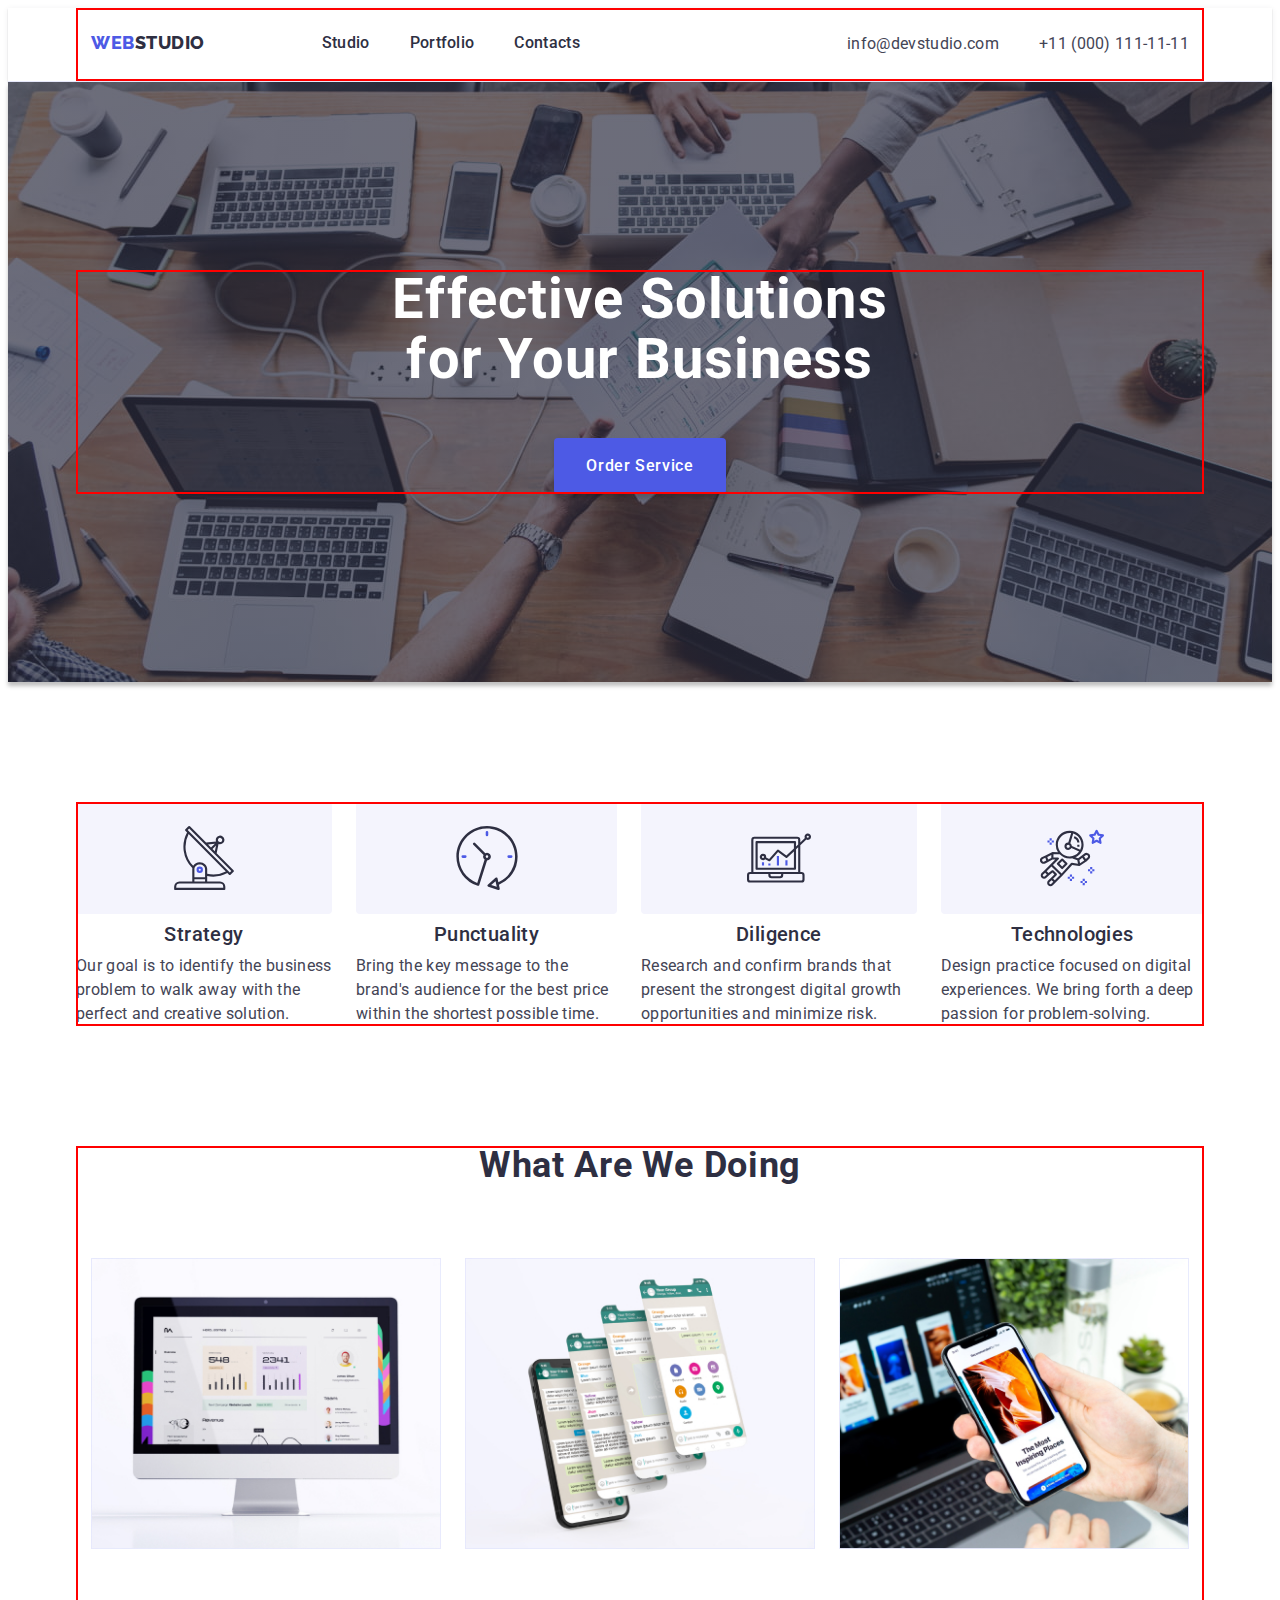
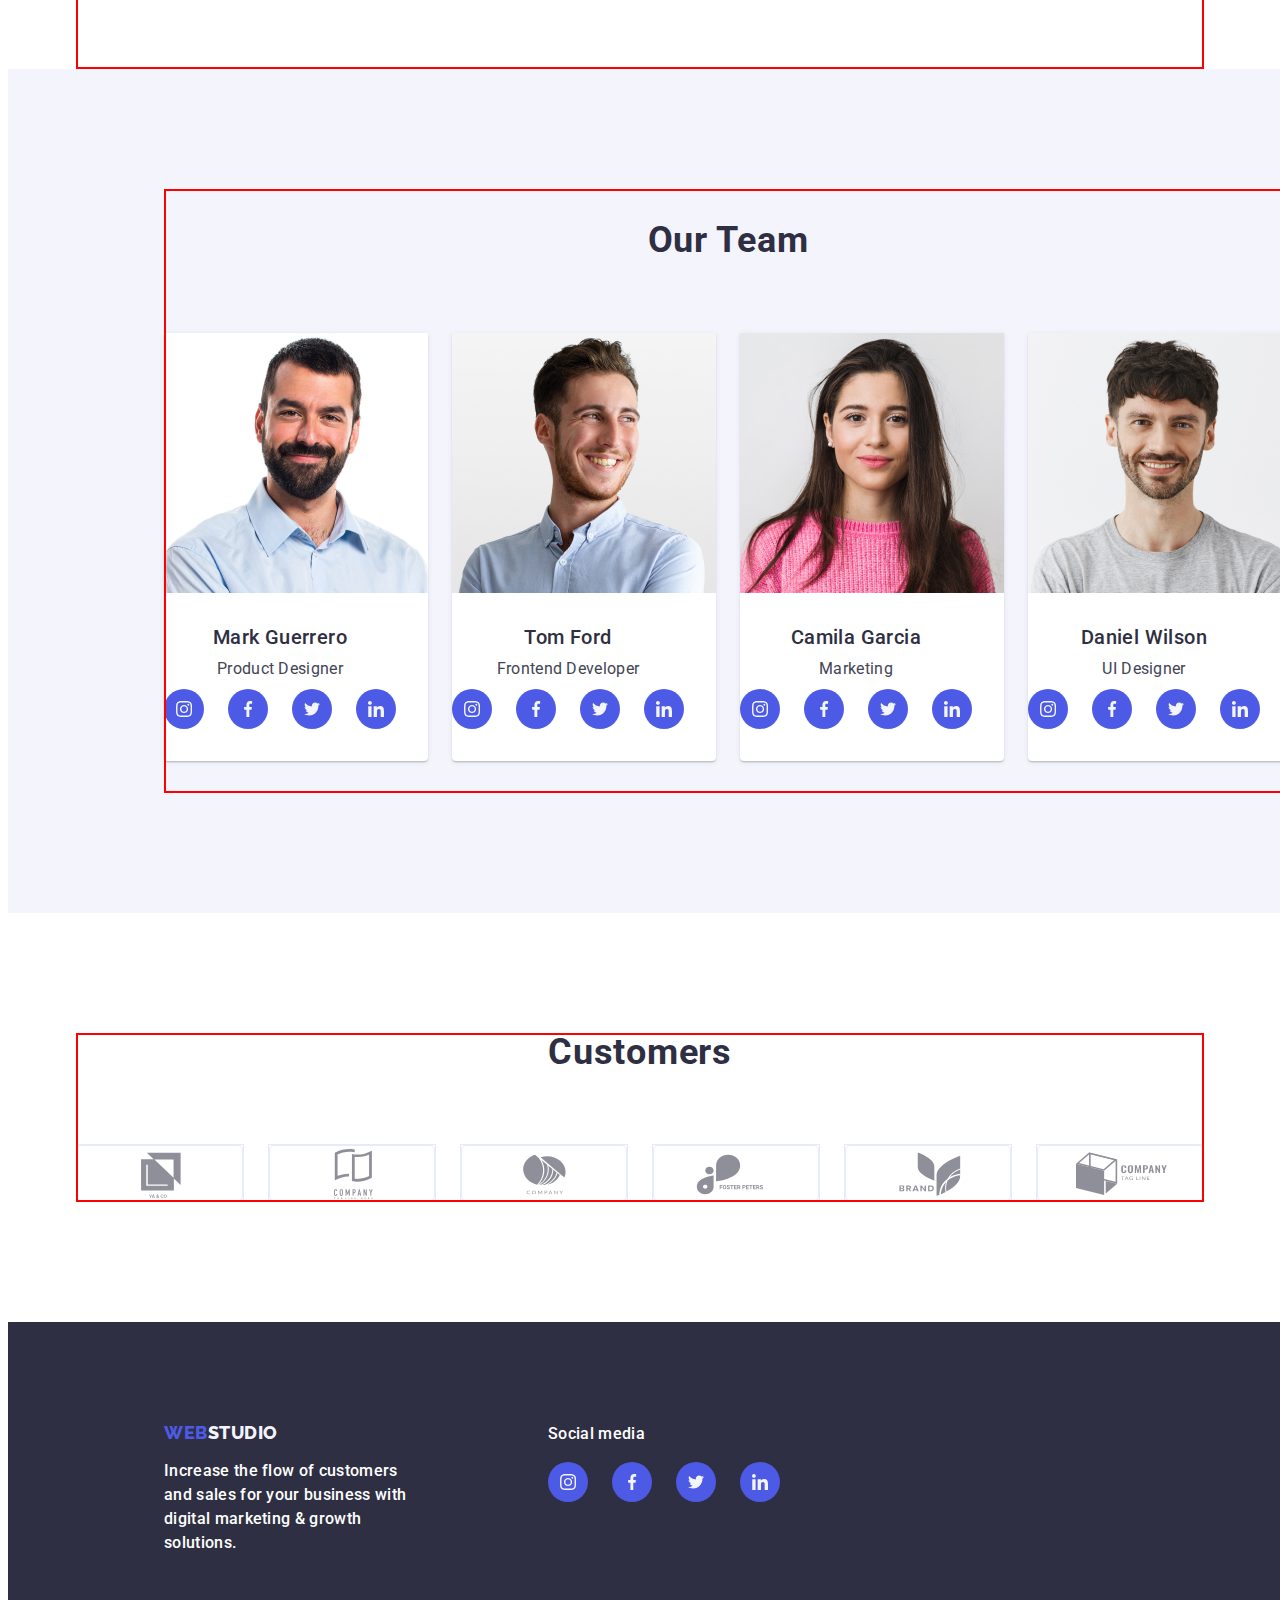
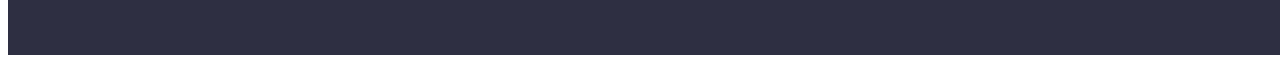
==== commit a7148eca: "update customers portfolio" ====
--- a/index.html
+++ b/index.html
@@ -153,7 +153,7 @@
                                        </svg> 
                                     </a>   
                                 </li> 
-                                </li>
+        
                                 <li class="social-link-box" >
                                     <a class="social-item-box" href="">
                                     <svg class="link-icon" width="16" height="16" >
@@ -193,7 +193,7 @@
                                    </svg> 
                                 </a>   
                             </li> 
-                            </li>
+                          
                             <li class="social-link-box" >
                                 <a class="social-item-box" href="">
                                 <svg class="link-icon" width="16" height="16" >
@@ -231,7 +231,7 @@
                                    </svg> 
                                 </a>   
                             </li> 
-                            </li>
+                            
                             <li class="social-link-box" >
                                 <a class="social-item-box" href="">
                                 <svg class="link-icon" width="16" height="16" >
@@ -269,7 +269,7 @@
                                    </svg> 
                                 </a>   
                             </li> 
-                            </li>
+                           
                             <li class="social-link-box" >
                                 <a class="social-item-box" href="">
                                 <svg class="link-icon" width="16" height="16" >
@@ -300,43 +300,55 @@
 
             <section class="section-customer">
                 <div class="container customers-container" >
-                    <h2 class="sektion-tittl">Customers</h2>
+                    <h2 class="sektion-tittl customers-tittle">Customers</h2>
                     <ul class=" list customers-container">
-                        <li>
-                            <svg 
-                                class="customers-box" width="104px" height="54px">
+                        <li class="card-box">
+                            <a class="customers-item" href="">
+                            <svg class="logo-customers"
+                                width="104" height="54">
                                     <use href="./images/icons.svg#icon-Logo-1"></use>
-                                   </svg>   
-                        </li>
-                        <li>
-                            <svg 
-                                class="customers-box" width="104px" height="54px">
+                                   </svg> 
+                            </a>  
+                        </li>
+                        <li class="card-box">
+                            <a class="customers-item" href="">
+                            <svg class="logo-customers"
+                                width="104" height="54">
                                     <use href="./images/icons.svg#icon-Logo-2"></use>
-                                   </svg>   
-                        </li>
-                        <li>
-                            <svg 
-                                class="customers-box" width="104px" height="54px">
+                                   </svg> 
+                            </a>  
+                        </li>
+                        <li class="card-box">
+                            <a class="customers-item" href="">
+                            <svg class="logo-customers"
+                                width="104" height="54">
                                     <use href="./images/icons.svg#icon-Logo-3"></use>
-                                   </svg>   
-                        </li>
-                        <li>
-                            <svg 
-                                class="customers-box" width="104px" height="54px">
+                                   </svg> 
+                            </a>  
+                        </li>
+                        <li class="card-box">
+                            <a class="customers-item" href="">
+                            <svg class="logo-customers"
+                                width="104" height="54">
                                     <use href="./images/icons.svg#icon-Logo-4"></use>
-                                   </svg>   
-                        </li>
-                        <li>
-                            <svg 
-                                class="customers-box" width="104px" height="54px">
+                                   </svg> 
+                            </a>  
+                        </li>
+                        <li class="card-box">
+                            <a class="customers-item" href="">
+                            <svg class="logo-customers"
+                                width="104" height="54">
                                     <use href="./images/icons.svg#icon-Logo-5"></use>
-                                   </svg>   
-                        </li>
-                        <li>
-                            <svg 
-                                class="customers-box" width="104px" height="54px">
+                                   </svg> 
+                            </a>  
+                        </li>
+                        <li class="card-box">
+                            <a class="customers-item" href="">
+                            <svg class="logo-customers"
+                                width="104" height="54">
                                     <use href="./images/icons.svg#icon-Logo-6"></use>
-                                   </svg>   
+                                   </svg> 
+                            </a>  
                         </li>
                     </ul>
                 </div>
@@ -346,12 +358,13 @@
 
         <!--footer section-->
     <footer class="footer">
-      <div class="footer-container">
+      <div class="footer-box">
+        <div class="footer-container">
             <a class="link logo footer-reset" href="./index.html">Web<span class="logo-studio-light">Studio</span></a>
             <p class="description footer-item">Increase the flow of customers and sales for your business with digital marketing & growth solutions.</p>
         </div>
         <div class="container-footer-social">
-            <p class="footer-social">Social media</p>
+            <p class="description footer-social">Social media</p>
             <ul class="list social-link-container">
                 <li class="social-link-box" >
                     <a class="social-item-box" href="">
@@ -360,7 +373,7 @@
                        </svg> 
                     </a>   
                 </li> 
-                </li>
+             
                 <li class="social-link-box" >
                     <a class="social-item-box" href="">
                     <svg class="link-icon" width="16" height="16" >
@@ -384,6 +397,7 @@
                 </li>
             </ul>
         </div>
+    </div>
     </footer>
 
 </body>
--- a/css/styles.css
+++ b/css/styles.css
@@ -12,7 +12,8 @@
 --backgraund-light: #f4f4fD;
 --backgraund-dark: #2E2F42;
 --leinercoolor: #E7E9FC;
---background-green: #31D0AA; ;
+--background-green: #31D0AA; 
+--helper-text: #8E8F99;
 }
 * {
     box-sizing: border-box;
@@ -29,6 +30,7 @@
     text-transform: none;
     color: var(--text-color);
     background-color: var(--white-color);
+    
 }
  /*--reset start--*/
 h1,
@@ -85,7 +87,7 @@
 	font-family:var(--primary-font);
 	font-weight: 700;
 	font-style: normal;
-	line-height: 1.11;
+	line-height: 1.1;
 	letter-spacing: 0.02em;
 	text-decoration: none;
 	text-transform: capitalize;
@@ -412,7 +414,7 @@
 }
 .team-item-container {
    
-padding: 32px 16px;
+padding: 32px 0px;
 max-width: 232px;
 
 }
@@ -449,6 +451,10 @@
   
     background: var(--btn-color-iris);
 }
+.social-item-box:hover,
+.social-item-box:focus {
+    background-color: var(--btn-color-okean);
+}
 .link-icon {
     fill: var(--backgraund-light);
 }
@@ -469,36 +475,57 @@
 
 }
 /*---Customers--*/
+.customers-tittle {
+    margin-bottom: 72px;
+}
 .section-customer {
     padding: 120px 0px;
 }
 .customers-container {
-   margin-top: 72px;
+  
     padding: 0px;
     gap: 24px;
    
 }
 .customers-box {
-    width: 168px;
+    width: calc((100% - 120px) / 6);
     height: 88px;
     padding: 16px 32px;
-
+    
+}
+.customers-item {
+    display: flex;
+    align-items: center;
+    justify-content: center;
+    width: 100%;
+    height: 100;
     border: 1px solid var(--leinercoolor);
-border-radius: 4px;
-}
-.customers-box:hover,
-.customers-box:focus {
+    border-radius: 4px;
+    color: var(--helper-text);
+}
+.customers-item:hover,
+.customers-item:focus {
     border: 1px solid var(--btn-color-okean);
-
+    color: var(--btn-color-okean);
+
+}
+.logo-customers {
+    fill: currentColor;
 }
 .footer {
-    display: flex;
-    flex-direction: row;
+    
     width: 1440px;
     margin: 0px auto;
     padding: 100px 0px;
     background: var(--backgraund-dark)
     }
+
+.footer-box {
+    display: flex;
+    flex-direction: row;
+align-items: baseline;
+gap: 120px;
+}
 .footer-container {
     width: 264px;
     gap: 16px;
@@ -516,7 +543,7 @@
 }
 .container-footer-social {
     display: inline-block;
-    margin-left: 120px;
+    
 }
 .footer-social {
     color: var(--white-color);
@@ -557,6 +584,13 @@
 flex-wrap: wrap;
 row-gap: 48px;
 column-gap: 24px;
+}
+.link-portfolio {
+    display: block;
+}
+.link-portfolio:hover,
+.link-portfolio:focus {
+    box-shadow: 0px 1px 6px rgba(46, 47, 66, 0.08), 0px 1px 1px rgba(46, 47, 66, 0.16), 0px 2px 1px rgba(46, 47, 66, 0.08); 
 }
 .card-box {
 width: calc((100% - 48px)/3); 
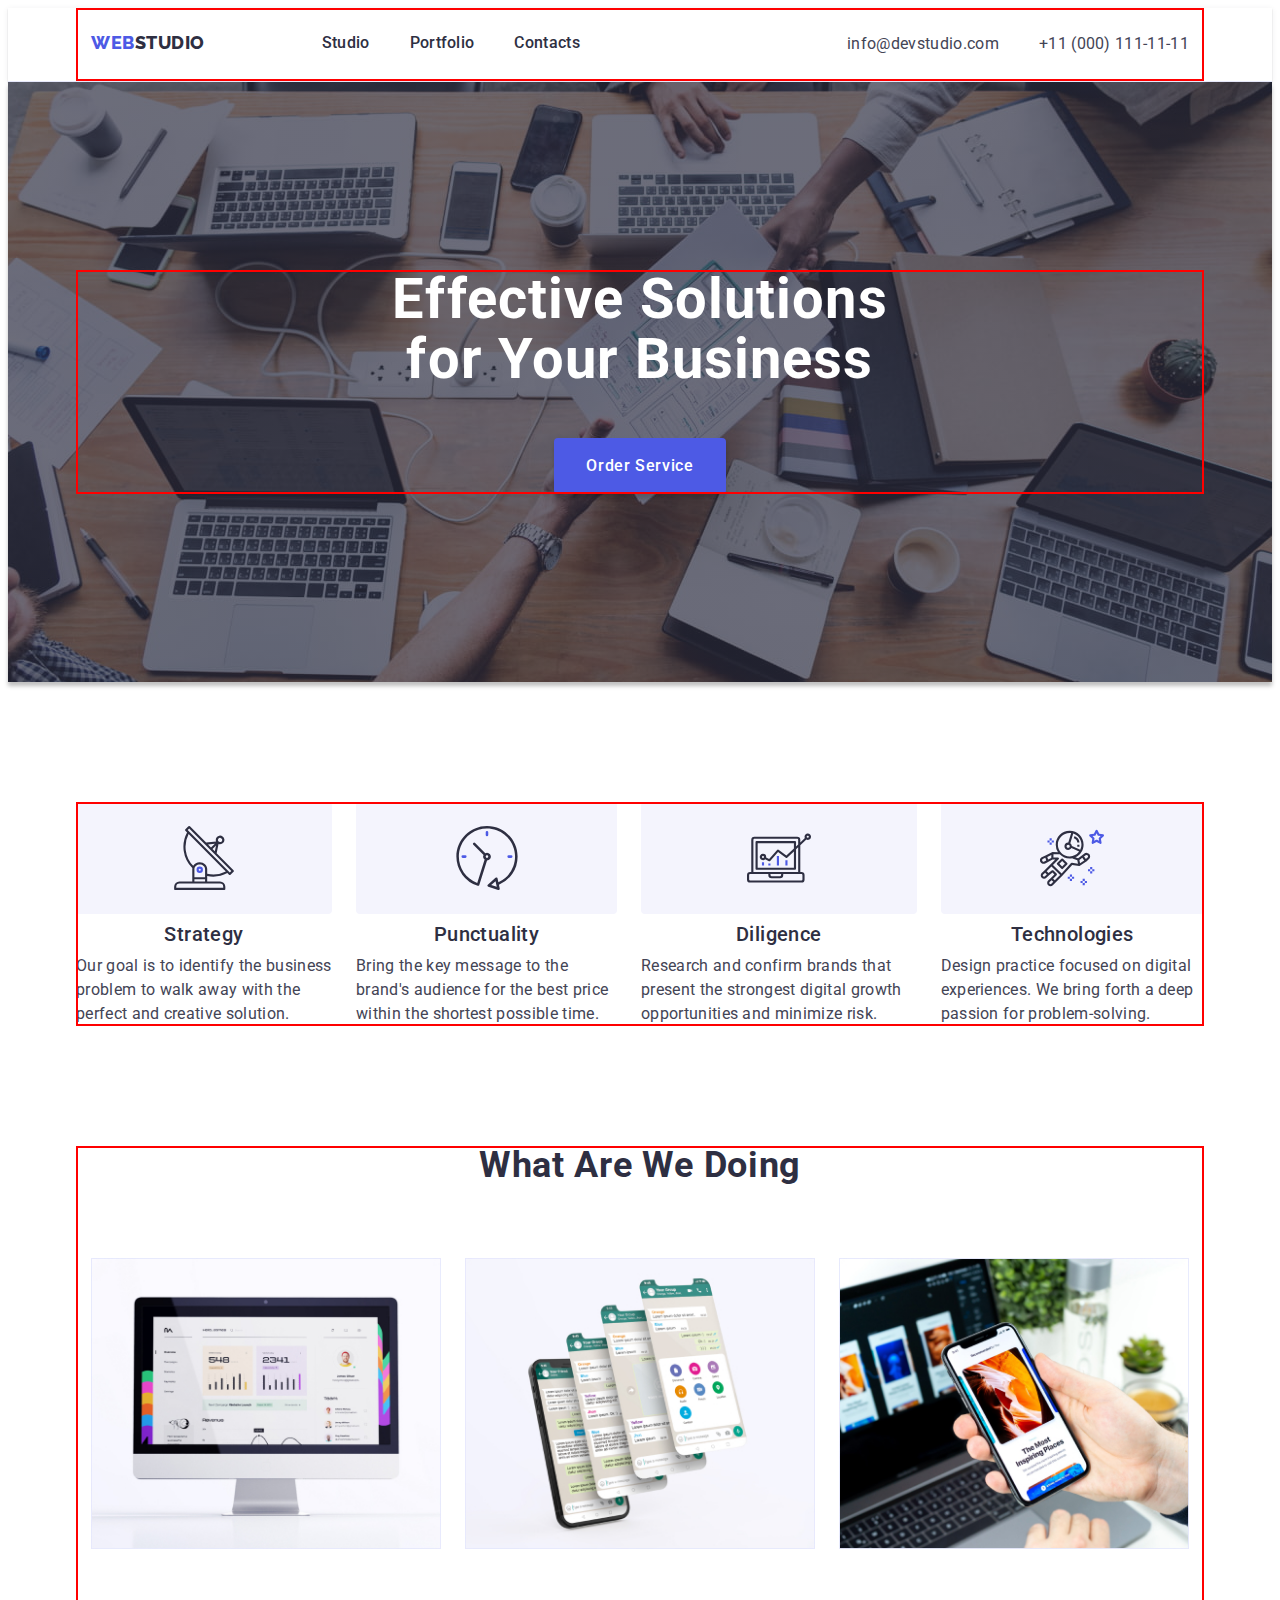
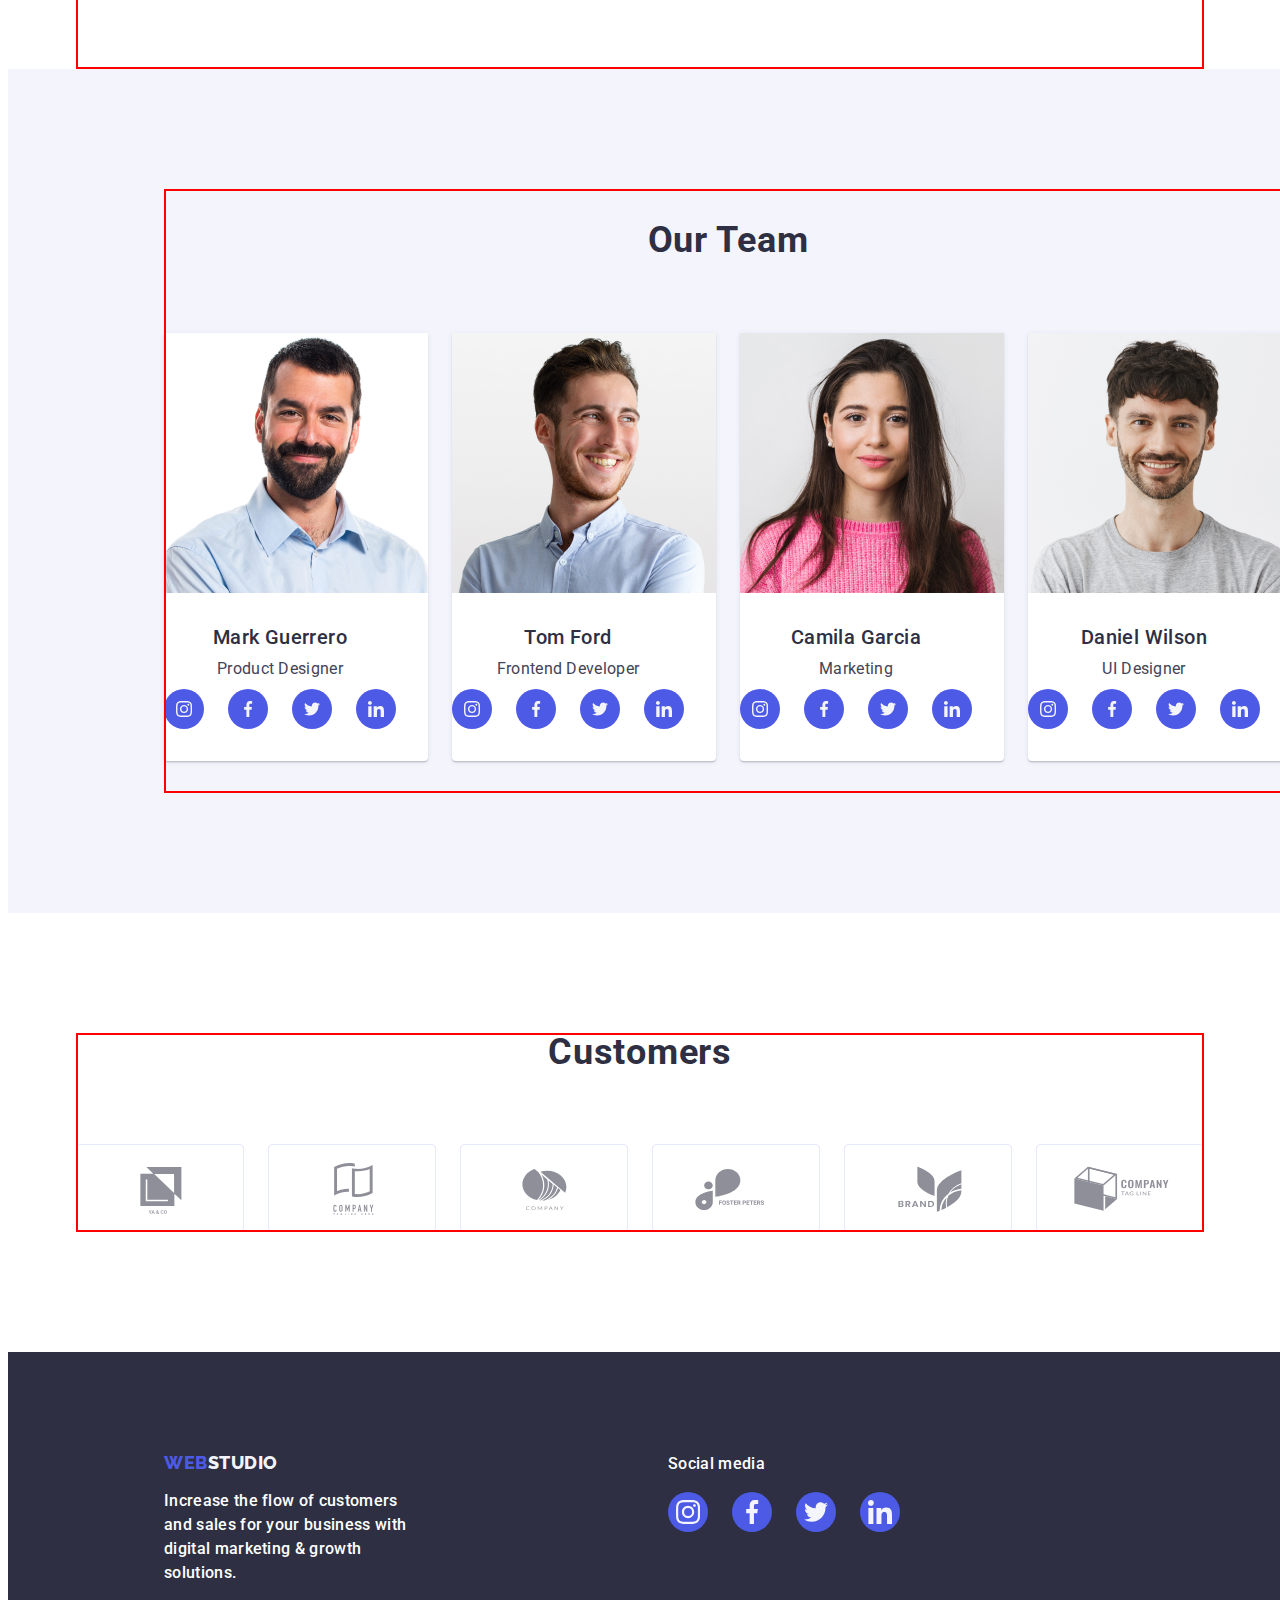
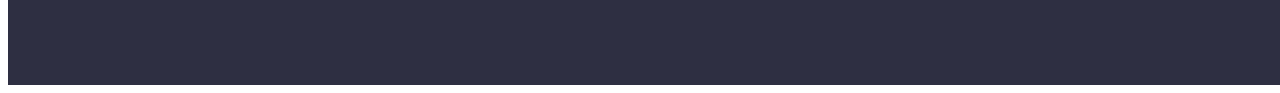
==== commit a04653b7: "update all1" ====
--- a/index.html
+++ b/index.html
@@ -302,50 +302,50 @@
                 <div class="container customers-container" >
                     <h2 class="sektion-tittl customers-tittle">Customers</h2>
                     <ul class=" list customers-container">
-                        <li class="card-box">
-                            <a class="customers-item" href="">
-                            <svg class="logo-customers"
-                                width="104" height="54">
+                        <li class="customers-box">
+                            <a class="customers-item" href="">
+                            <svg class="logo-customers"
+                                width="104" height="56">
                                     <use href="./images/icons.svg#icon-Logo-1"></use>
                                    </svg> 
                             </a>  
                         </li>
-                        <li class="card-box">
-                            <a class="customers-item" href="">
-                            <svg class="logo-customers"
-                                width="104" height="54">
+                        <li class="customers-box">
+                            <a class="customers-item" href="">
+                            <svg class="logo-customers"
+                                width="104" height="56">
                                     <use href="./images/icons.svg#icon-Logo-2"></use>
                                    </svg> 
                             </a>  
                         </li>
-                        <li class="card-box">
-                            <a class="customers-item" href="">
-                            <svg class="logo-customers"
-                                width="104" height="54">
+                        <li class="customers-box">
+                            <a class="customers-item" href="">
+                            <svg class="logo-customers"
+                                width="104" height="56">
                                     <use href="./images/icons.svg#icon-Logo-3"></use>
                                    </svg> 
                             </a>  
                         </li>
-                        <li class="card-box">
-                            <a class="customers-item" href="">
-                            <svg class="logo-customers"
-                                width="104" height="54">
+                        <li class="customers-box">
+                            <a class="customers-item" href="">
+                            <svg class="logo-customers"
+                                width="104" height="56">
                                     <use href="./images/icons.svg#icon-Logo-4"></use>
                                    </svg> 
                             </a>  
                         </li>
-                        <li class="card-box">
-                            <a class="customers-item" href="">
-                            <svg class="logo-customers"
-                                width="104" height="54">
+                        <li class="customers-box">
+                            <a class="customers-item" href="">
+                            <svg class="logo-customers"
+                                width="104" height="56">
                                     <use href="./images/icons.svg#icon-Logo-5"></use>
                                    </svg> 
                             </a>  
                         </li>
-                        <li class="card-box">
-                            <a class="customers-item" href="">
-                            <svg class="logo-customers"
-                                width="104" height="54">
+                        <li class="customers-box">
+                            <a class="customers-item" href="">
+                            <svg class="logo-customers"
+                                width="104" height="56">
                                     <use href="./images/icons.svg#icon-Logo-6"></use>
                                    </svg> 
                             </a>  
@@ -368,7 +368,7 @@
             <ul class="list social-link-container">
                 <li class="social-link-box" >
                     <a class="social-item-box" href="">
-                    <svg class="link-icon" width="16" height="16" >
+                    <svg class="link-icon" width="24" height="24" >
                         <use href="./images/icons.svg#icon-instagram"></use>
                        </svg> 
                     </a>   
@@ -376,21 +376,21 @@
              
                 <li class="social-link-box" >
                     <a class="social-item-box" href="">
-                    <svg class="link-icon" width="16" height="16" >
+                    <svg class="link-icon" width="24" height="24" >
                         <use href="./images/icons.svg#icon-facebook"></use>
                        </svg> 
                     </a>    
                 </li>
                 <li class="social-link-box" >
                     <a class="social-item-box" href="">
-                    <svg class="link-icon" width="16" height="16" >
+                    <svg class="link-icon" width="24" height="24" >
                         <use href="./images/icons.svg#icon-twitter"></use>
                        </svg>
                     </a>     
                 </li>
                 <li class="social-link-box" >
                     <a class="social-item-box" href="">
-                    <svg class="link-icon" width="16" height="16" >
+                    <svg class="link-icon" width="24" height="24" >
                         <use href="./images/icons.svg#icon-linkedin"></use>
                        </svg> 
                     </a>    
--- a/css/styles.css
+++ b/css/styles.css
@@ -455,6 +455,7 @@
 .social-item-box:focus {
     background-color: var(--btn-color-okean);
 }
+
 .link-icon {
     fill: var(--backgraund-light);
 }
@@ -490,7 +491,7 @@
 .customers-box {
     width: calc((100% - 120px) / 6);
     height: 88px;
-    padding: 16px 32px;
+    /*padding: 16px 32px;*/
     
 }
 .customers-item {
@@ -498,7 +499,7 @@
     align-items: center;
     justify-content: center;
     width: 100%;
-    height: 100;
+    height: 100%;
     border: 1px solid var(--leinercoolor);
     border-radius: 4px;
     color: var(--helper-text);
@@ -532,6 +533,7 @@
     background: var(--backgraund-dark);
     padding: 0px;
     margin-left: 156px;
+    margin-right: 120px;
 }
 .footer-reset {
 display: inline-block;
@@ -543,6 +545,7 @@
 }
 .container-footer-social {
     display: inline-block;
+    gap: 16px;
     
 }
 .footer-social {
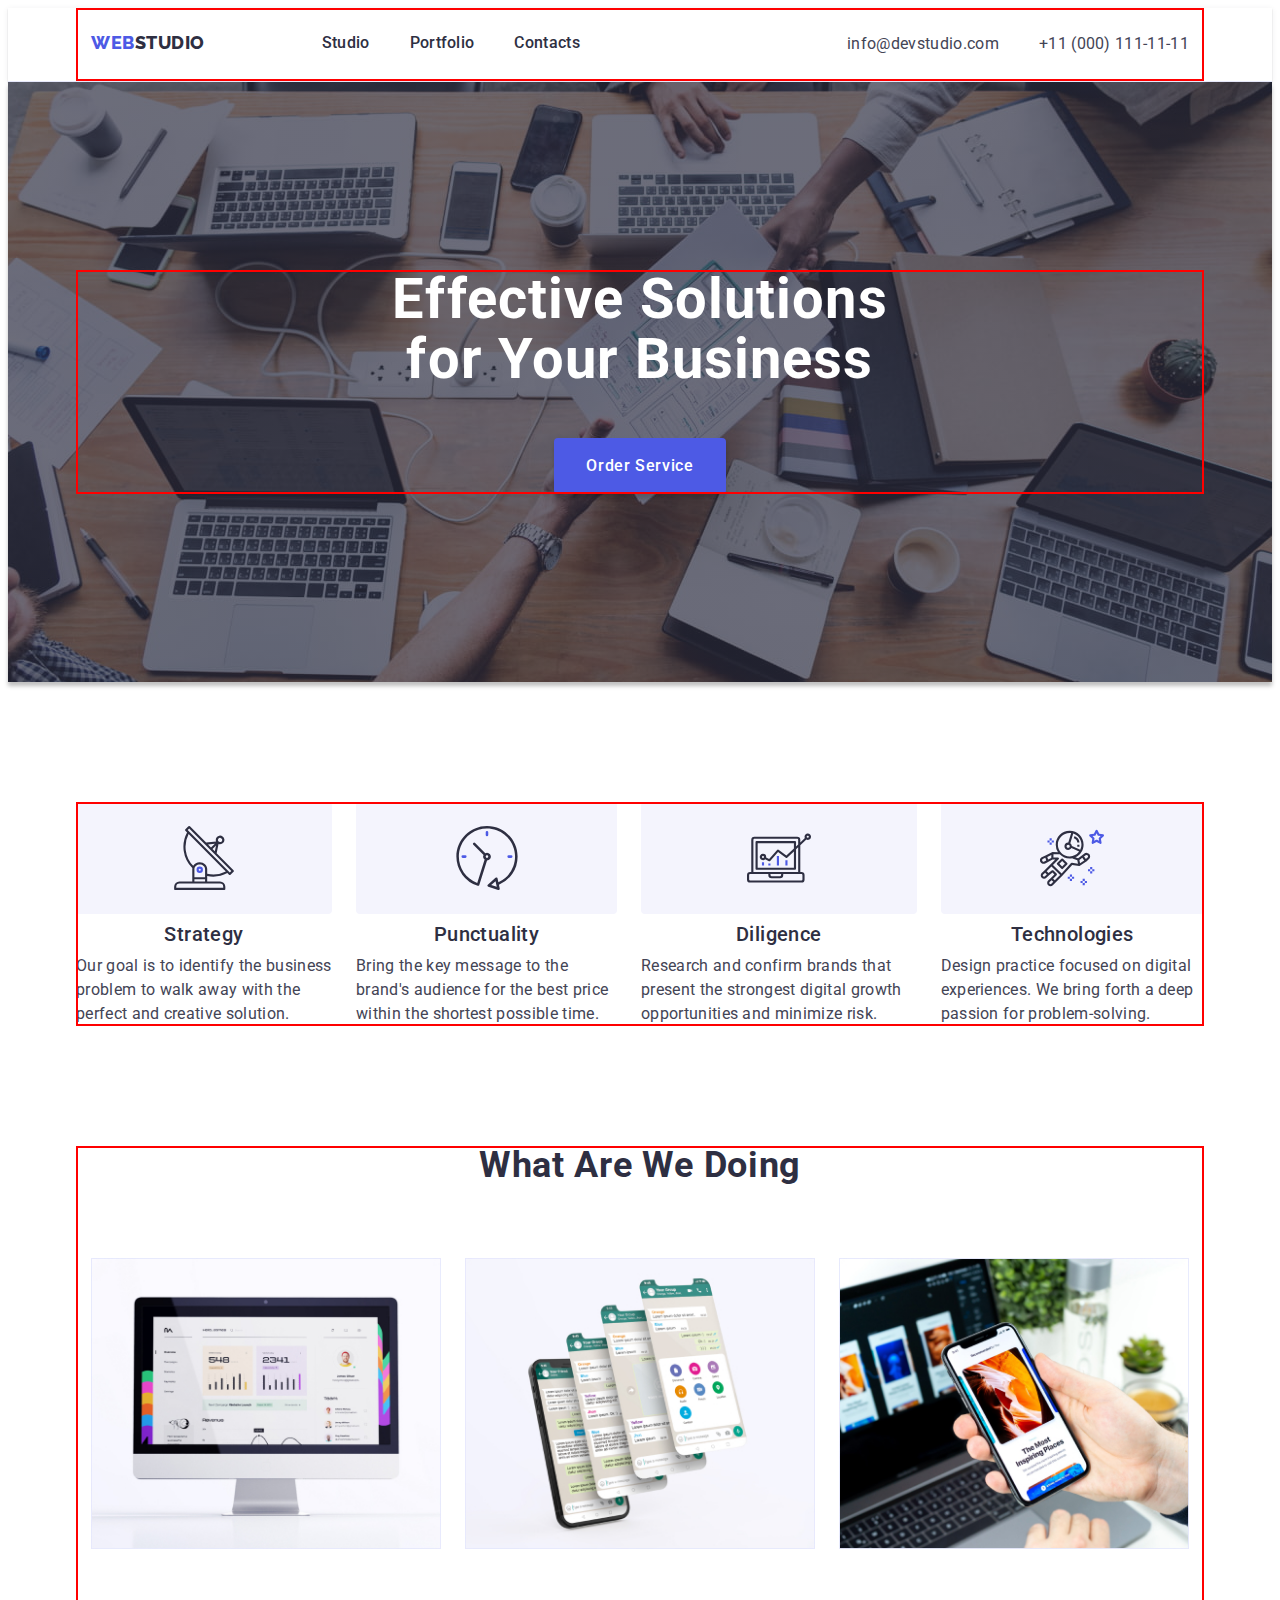
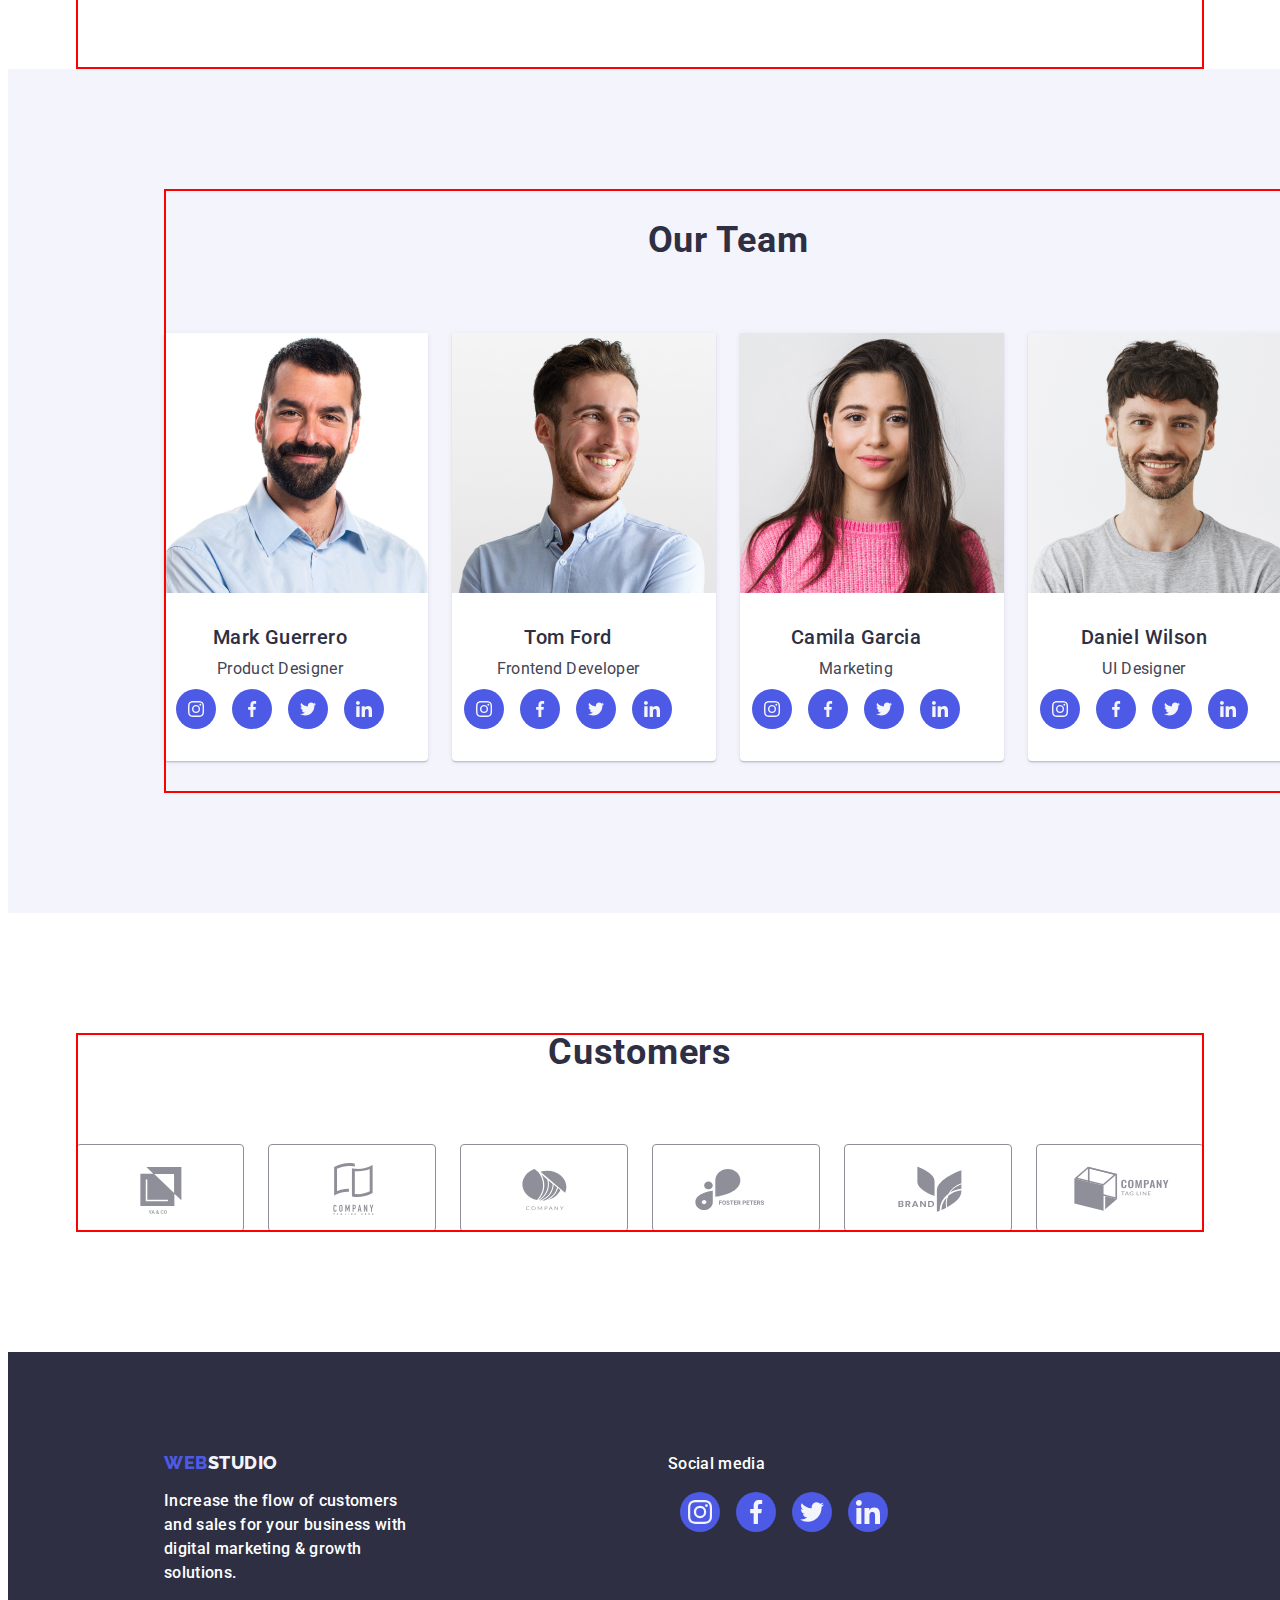
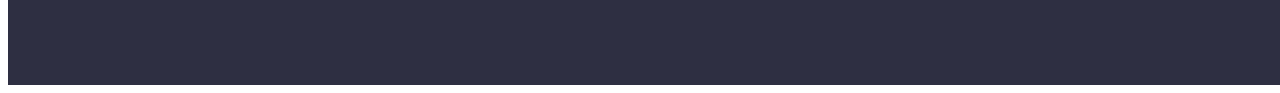
==== commit 75ec570d: "update last 5 mistake" ====
--- a/index.html
+++ b/index.html
@@ -262,7 +262,7 @@
                         <h3 class="subtittle team-item-tittle">Daniel Wilson</h3>
                          <p class="team-item-name">UI Designer</p>
                          <ul class="list social-link-container">
-                            <li class="social-link-box" >
+                            <li class="social-link-box">
                                 <a class="social-item-box" href="">
                                 <svg class="link-icon" width="16" height="16" >
                                     <use href="./images/icons.svg#icon-instagram"></use>
@@ -367,7 +367,7 @@
             <p class="description footer-social">Social media</p>
             <ul class="list social-link-container">
                 <li class="social-link-box" >
-                    <a class="social-item-box" href="">
+                    <a class="social-item-footerbox" href="">
                     <svg class="link-icon" width="24" height="24" >
                         <use href="./images/icons.svg#icon-instagram"></use>
                        </svg> 
@@ -375,21 +375,21 @@
                 </li> 
              
                 <li class="social-link-box" >
-                    <a class="social-item-box" href="">
+                    <a class="social-item-footerbox" href="">
                     <svg class="link-icon" width="24" height="24" >
                         <use href="./images/icons.svg#icon-facebook"></use>
                        </svg> 
                     </a>    
                 </li>
                 <li class="social-link-box" >
-                    <a class="social-item-box" href="">
+                    <a class="social-item-footerbox" href="">
                     <svg class="link-icon" width="24" height="24" >
                         <use href="./images/icons.svg#icon-twitter"></use>
                        </svg>
                     </a>     
                 </li>
                 <li class="social-link-box" >
-                    <a class="social-item-box" href="">
+                    <a class="social-item-footerbox" href="">
                     <svg class="link-icon" width="24" height="24" >
                         <use href="./images/icons.svg#icon-linkedin"></use>
                        </svg> 
--- a/css/styles.css
+++ b/css/styles.css
@@ -432,7 +432,7 @@
 justify-content: center;
 align-items: center;
 
-gap: 24px;
+gap: 16px;
 margin-top: 8px;
 width: 232px;
 height: 40px;
@@ -461,10 +461,6 @@
 }
 
 
-.social-item-box:hover,
-.social-item-box:focus {
-    background-color: var(--background-green);
-}
 .team-item-img {
 
 }
@@ -500,7 +496,7 @@
     justify-content: center;
     width: 100%;
     height: 100%;
-    border: 1px solid var(--leinercoolor);
+    border: 1px solid var(--helper-text);
     border-radius: 4px;
     color: var(--helper-text);
 }
@@ -532,8 +528,9 @@
     gap: 16px;
     background: var(--backgraund-dark);
     padding: 0px;
+
+    margin-right: 120px;
     margin-left: 156px;
-    margin-right: 120px;
 }
 .footer-reset {
 display: inline-block;
@@ -551,6 +548,21 @@
 .footer-social {
     color: var(--white-color);
     margin-bottom: 16px;
+}
+
+.social-item-footerbox {
+    display: flex;
+    align-items: center;
+    justify-content: center;
+    border-radius: 50%;
+    width: 100%;
+    height: 100%;
+  
+    background: var(--btn-color-iris);
+}
+.social-item-footerbox:hover,
+.social-item-footerbox:focus {
+    background-color: var(--background-green);
 }
     
 /*-----portfolio-----*/
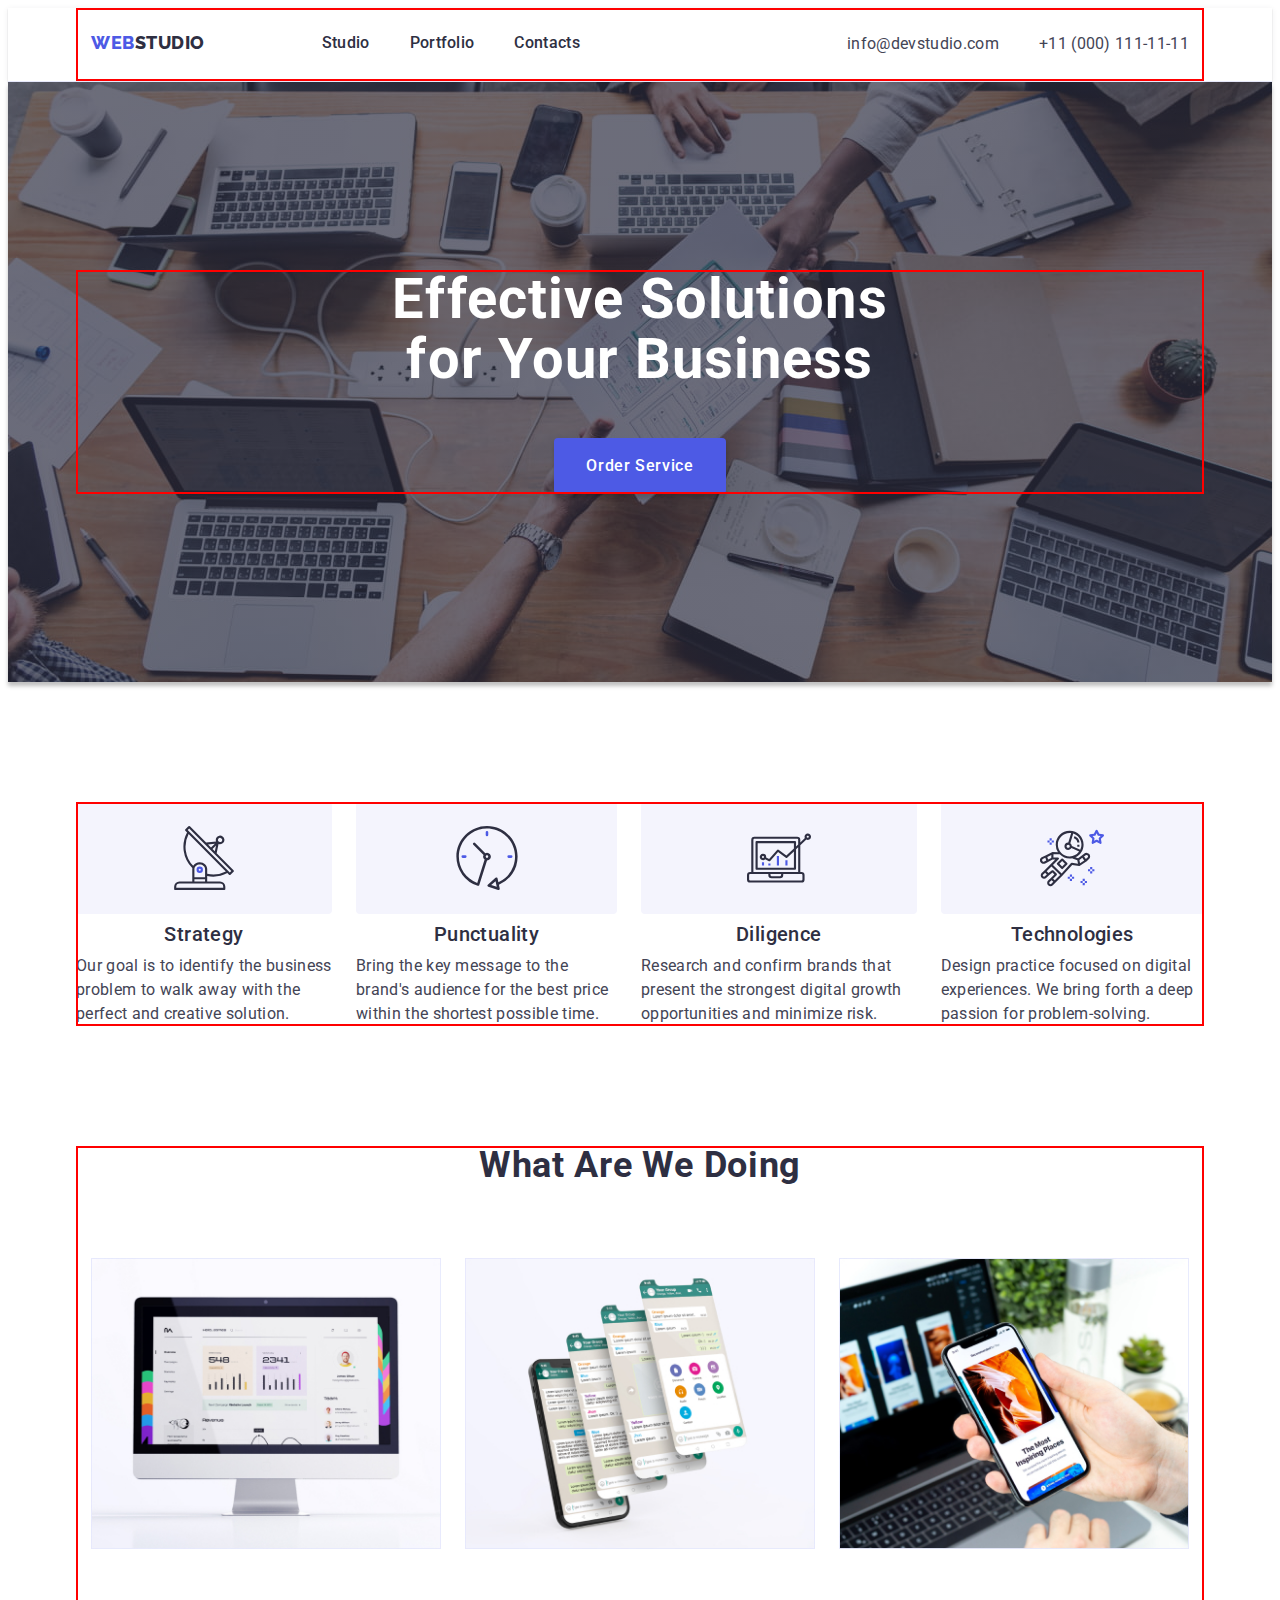
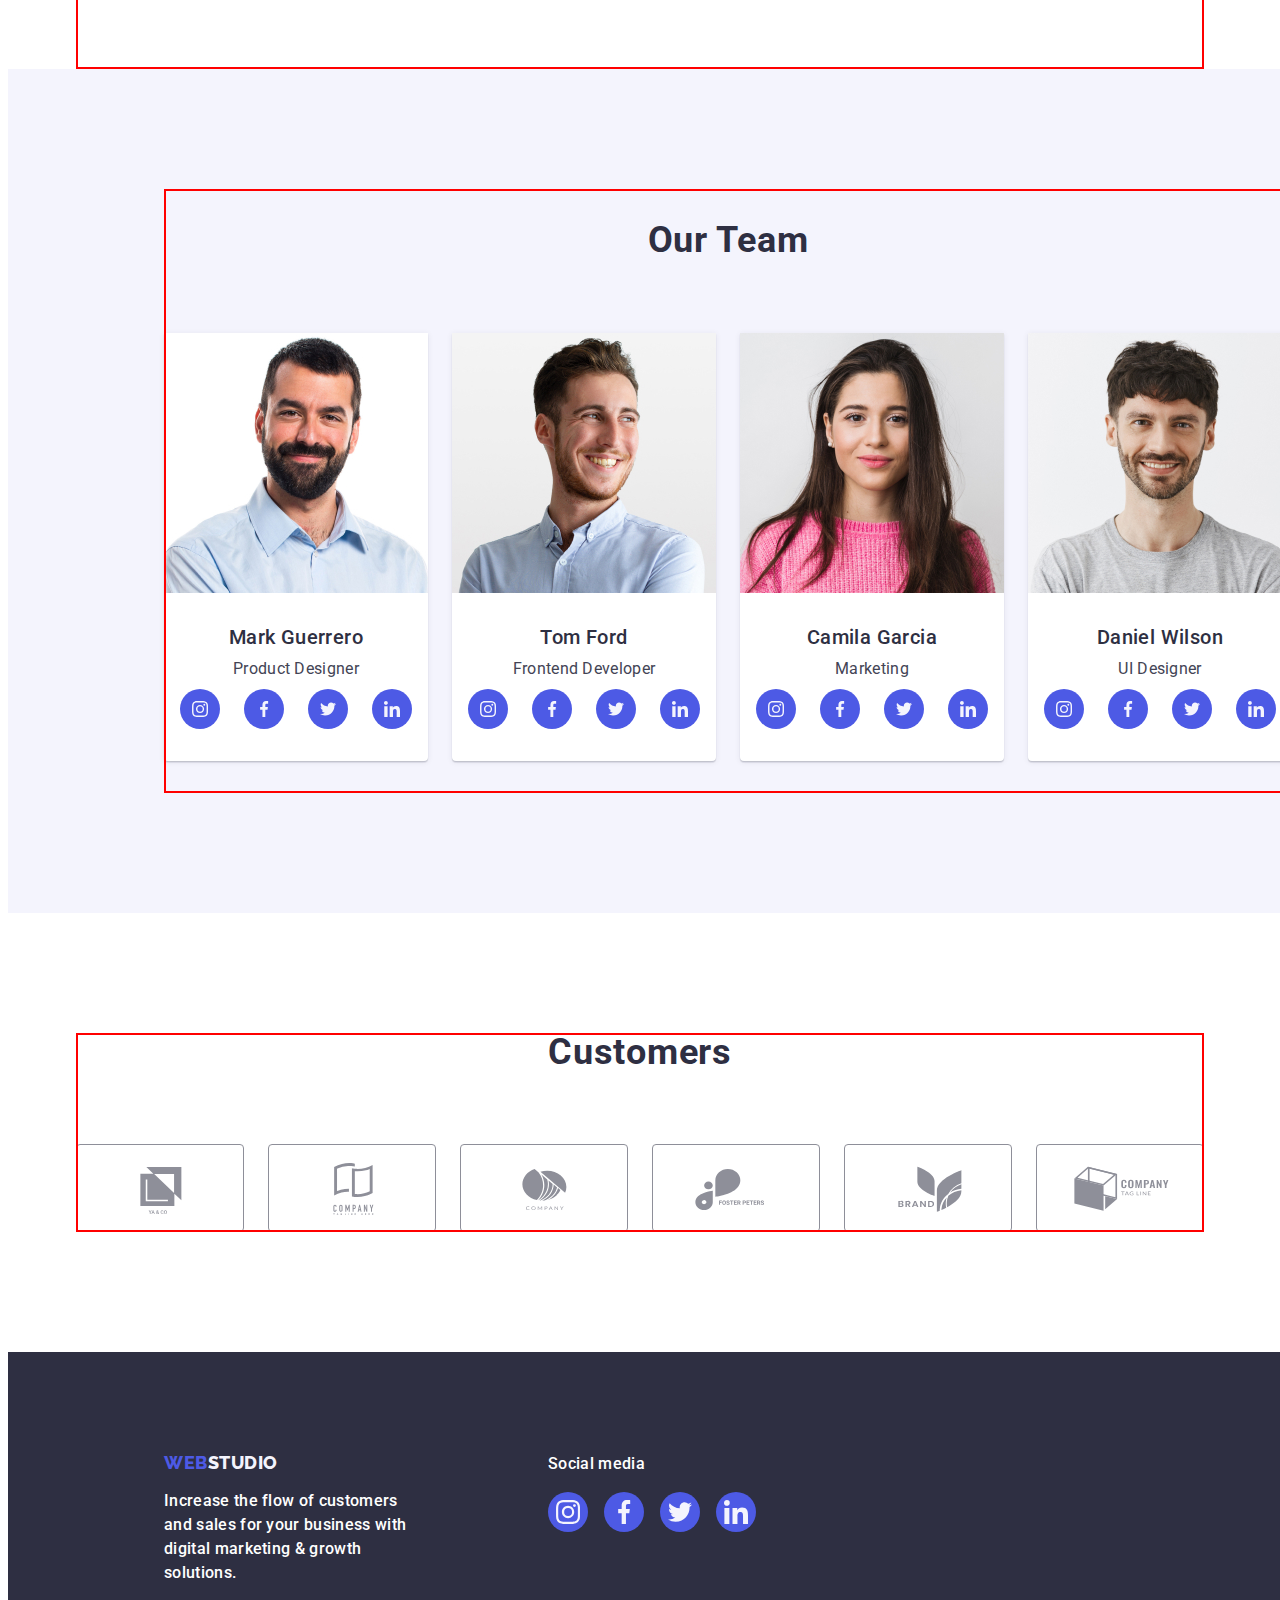
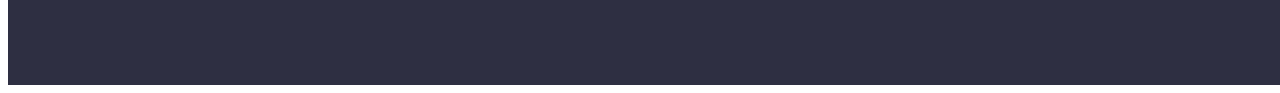
==== commit 48afa150: "update footer 2" ====
--- a/index.html
+++ b/index.html
@@ -365,7 +365,7 @@
         </div>
         <div class="container-footer-social">
             <p class="description footer-social">Social media</p>
-            <ul class="list social-link-container">
+            <ul class="list social-footerlink-container">
                 <li class="social-link-box" >
                     <a class="social-item-footerbox" href="">
                     <svg class="link-icon" width="24" height="24" >
--- a/css/styles.css
+++ b/css/styles.css
@@ -398,11 +398,11 @@
 
 .team-container {
    padding: 32px 0px; 
+ 
     background:var(--backgraund-light);
 }
 .team-item {
-    
-width: calc((100% - 72px)/4);
+    width: calc((100% - 72px)/4);
 
 box-shadow: 0px 1px 6px rgba(46, 47, 66, 0.08), 0px 1px 1px rgba(46, 47, 66, 0.16), 0px 2px 1px rgba(46, 47, 66, 0.08);
 border-radius: 0px 0px 4px 4px;
@@ -415,7 +415,7 @@
 .team-item-container {
    
 padding: 32px 0px;
-max-width: 232px;
+
 
 }
 
@@ -432,9 +432,9 @@
 justify-content: center;
 align-items: center;
 
-gap: 16px;
+gap: 24px;
 margin-top: 8px;
-width: 232px;
+
 height: 40px;
 }
 .social-link-box {
@@ -520,15 +520,15 @@
 .footer-box {
     display: flex;
     flex-direction: row;
-align-items: baseline;
-gap: 120px;
+    align-items: baseline;
+
+
 }
 .footer-container {
     width: 264px;
     gap: 16px;
     background: var(--backgraund-dark);
     padding: 0px;
-
     margin-right: 120px;
     margin-left: 156px;
 }
@@ -541,10 +541,20 @@
 color: var(--white-color);
 }
 .container-footer-social {
-    display: inline-block;
+  
     gap: 16px;
     
 }
+.social-footerlink-container {
+    display: flex;
+    flex-direction: row;
+    justify-content: center;
+    align-items: center;
+    
+    gap: 16px;
+    margin-top: 8px;
+    
+   height: 40px; }
 .footer-social {
     color: var(--white-color);
     margin-bottom: 16px;
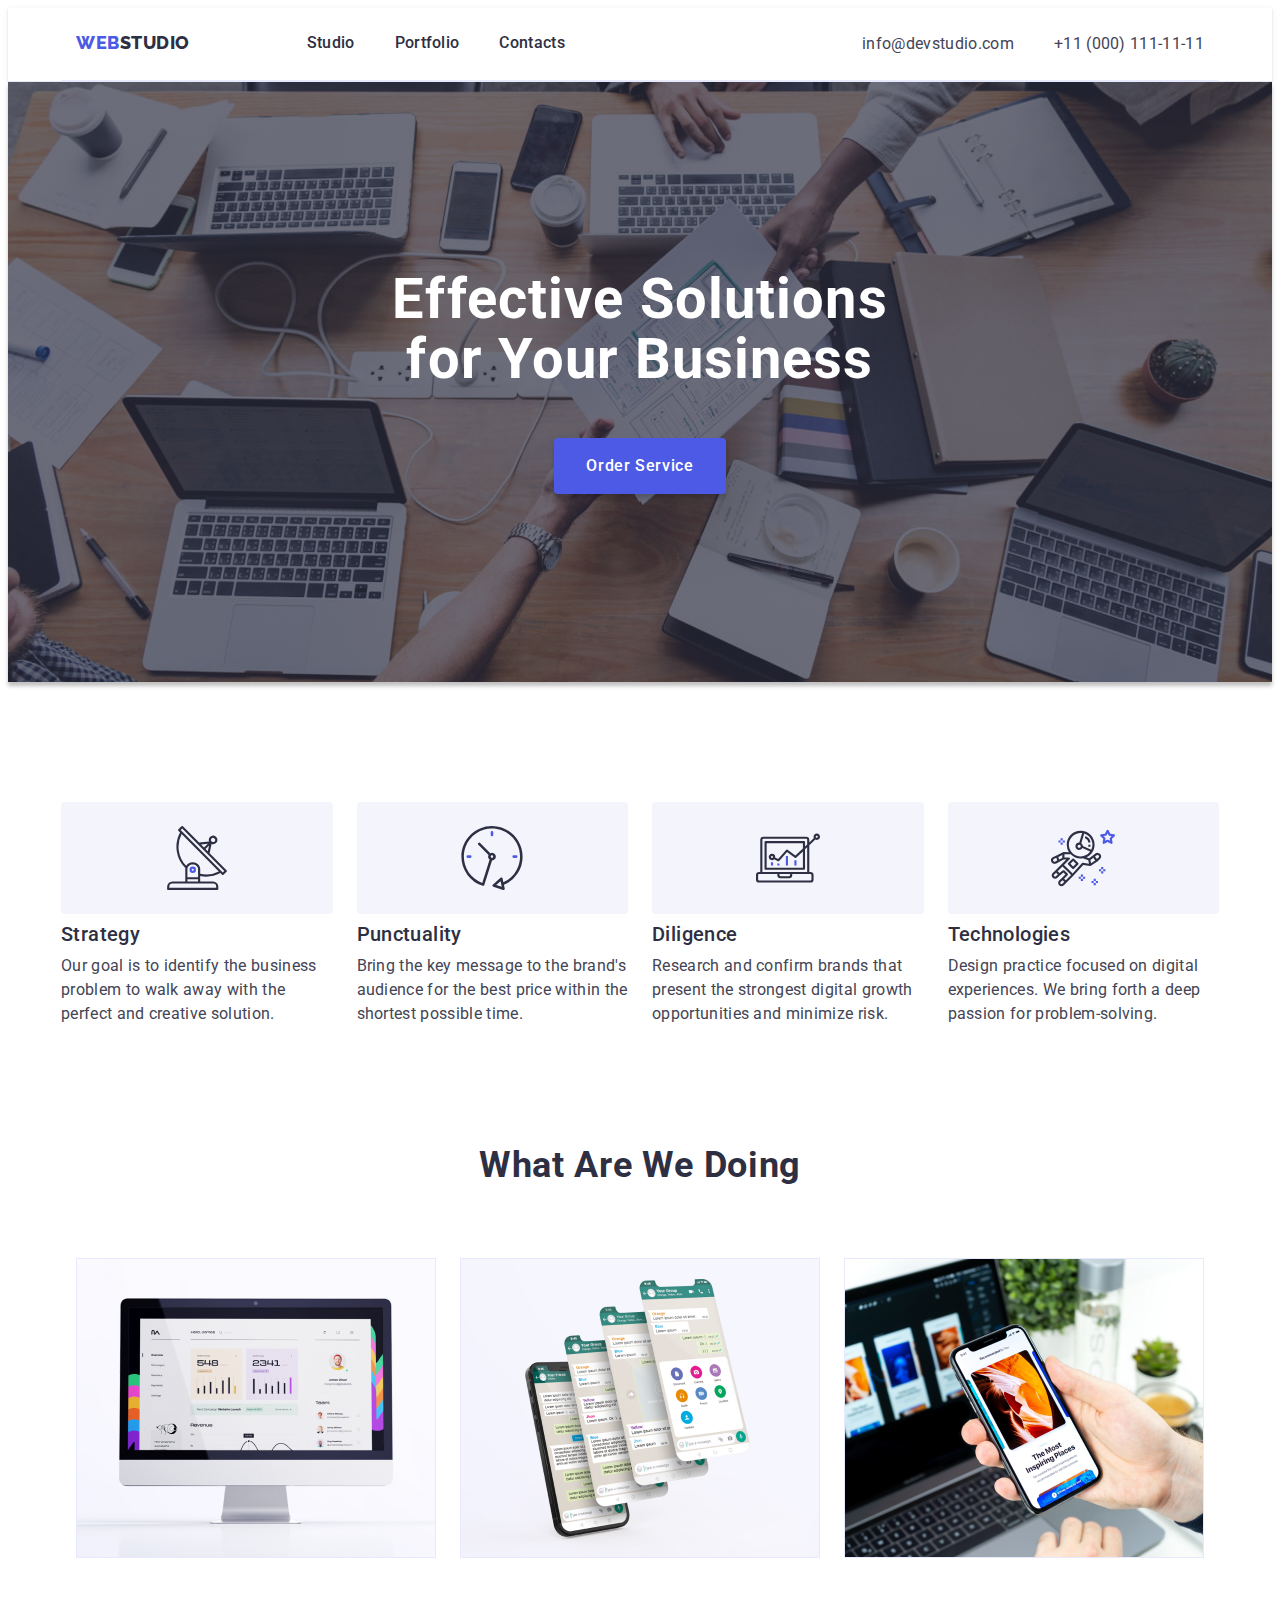
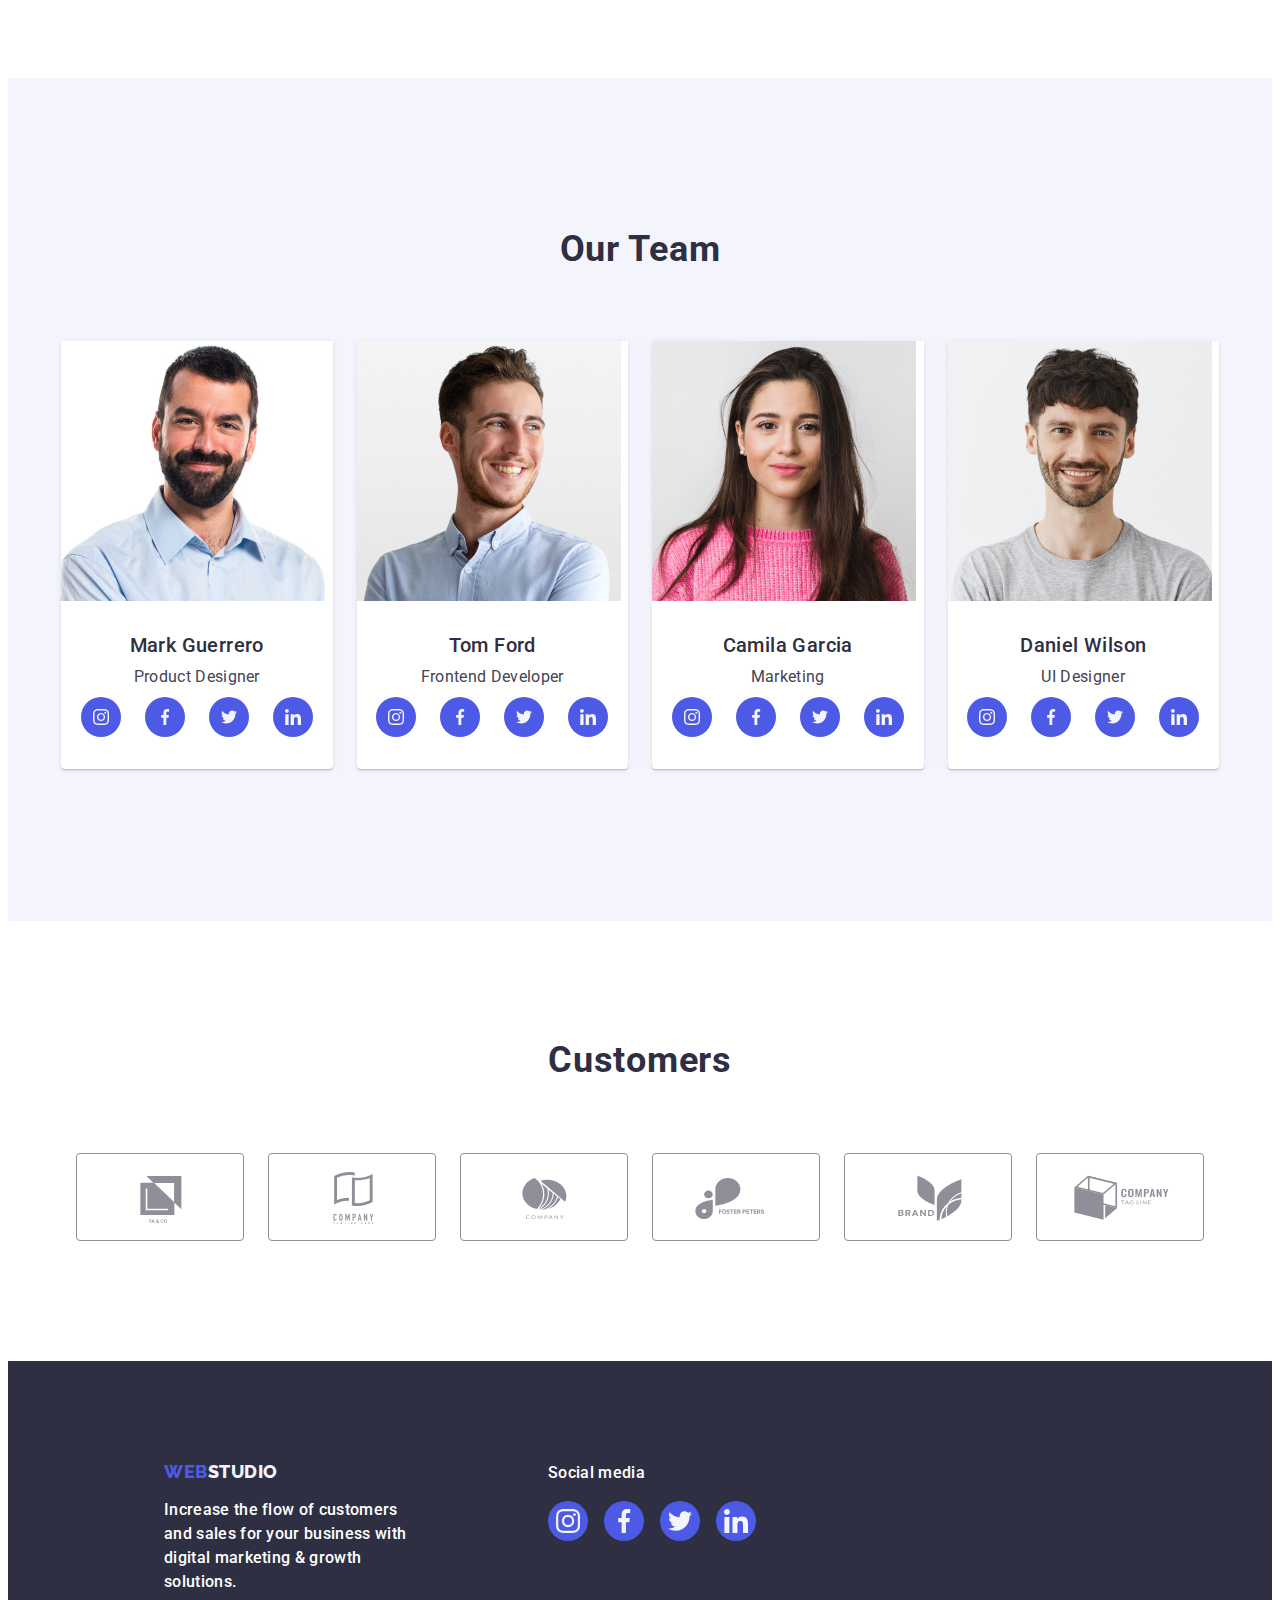
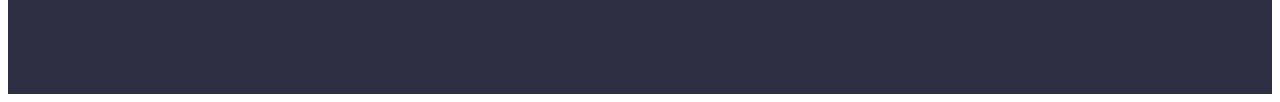
==== commit 71215bc4: "update after mentor check" ====
--- a/index.html
+++ b/index.html
@@ -70,7 +70,7 @@
                 <ul class="list feature-list-item ">
                     
                     <li class="feature-list">
-                        <div class="feature-box"> 
+                        <div class="  feature-box"> 
                         <svg  width="64" height="64">
                              <use href="./images/icons.svg#icon-antenna"></use>
                             </svg>
@@ -299,7 +299,7 @@
             </section> 
 
             <section class="section-customer">
-                <div class="container customers-container" >
+                <div class="container " >
                     <h2 class="sektion-tittl customers-tittle">Customers</h2>
                     <ul class=" list customers-container">
                         <li class="customers-box">
--- a/css/styles.css
+++ b/css/styles.css
@@ -104,6 +104,7 @@
 	text-transform: none;
     line-height: 1.2; 
     text-align: center;
+  
     color: var(--backgraund-dark);
     
 }
@@ -276,12 +277,12 @@
     border: 5px solid var(--white-color);
 }
 .container {
-width: 1128px;
+width: 1158px;
 padding: 0 15px; 
 margin: 0 auto;
-outline: 2px solid red;
+
 outline-offset: -2px;
-    background: var(--white-color);
+  
 }
 
 /*----index.html-----*/
@@ -299,6 +300,8 @@
     background-image: linear-gradient(rgba(46, 47, 66, 0.7), rgba(46, 47, 66, 0.7)), url(../images/hero/people-office.jpg);
     background-size: cover;
     background-position: center;
+    margin-right: auto;
+    margin-left: auto;
     
 
     box-shadow: 0px 4px 4px rgba(0, 0, 0, 0.25);
@@ -335,6 +338,7 @@
 }
 .feature-tittle {
  margin: 0px;
+
 }
 .feature-list-item {
    display: flex;
@@ -343,9 +347,8 @@
     
 }
 .feature-list {
-flex-direction: column;
-align-items: flex-start;
-flex-basis: calc*((100% - 72px)/4);
+
+width: calc((100% - 72px)/4);
 }
 
 .feature-box {
@@ -361,6 +364,7 @@
  
 .feature-item-tittle {
 margin-bottom: 8px;
+text-align: left;
 }
 
 /*---about---*/
@@ -391,7 +395,7 @@
     /*---team---*/
 .team {
     background:var(--backgraund-light);
-    width: 1440px;
+  
     margin: 0px auto;
     padding: 120px 0px;
 }
@@ -411,6 +415,7 @@
 }
 .team-tittl {
     margin-bottom: 72px;
+    align-items: center;
 }
 .team-item-container {
    
@@ -425,6 +430,7 @@
 }
 .team-item-tittle {
     margin-bottom: 8px;
+    align-items: center;
 }
 .social-link-container {
 display: flex;
@@ -480,7 +486,7 @@
 }
 .customers-container {
   
-    padding: 0px;
+    display: flex;
     gap: 24px;
    
 }
@@ -509,11 +515,9 @@
 .logo-customers {
     fill: currentColor;
 }
-.footer {
-    
-    width: 1440px;
+.footer { 
     margin: 0px auto;
-    padding: 100px 0px;
+    padding: 100px 156px;
     background: var(--backgraund-dark)
     }
 
@@ -521,16 +525,14 @@
     display: flex;
     flex-direction: row;
     align-items: baseline;
-
-
-}
+}
+
 .footer-container {
     width: 264px;
     gap: 16px;
     background: var(--backgraund-dark);
     padding: 0px;
     margin-right: 120px;
-    margin-left: 156px;
 }
 .footer-reset {
 display: inline-block;
@@ -541,20 +543,21 @@
 color: var(--white-color);
 }
 .container-footer-social {
-  
+    width: 264px;
     gap: 16px;
-    
+    background: var(--backgraund-dark);
+    padding: 0px;
 }
 .social-footerlink-container {
     display: flex;
     flex-direction: row;
-    justify-content: center;
+    /*justify-content: center;*/
     align-items: center;
     
     gap: 16px;
     margin-top: 8px;
-    
-   height: 40px; }
+    height: 40px; }
+
 .footer-social {
     color: var(--white-color);
     margin-bottom: 16px;
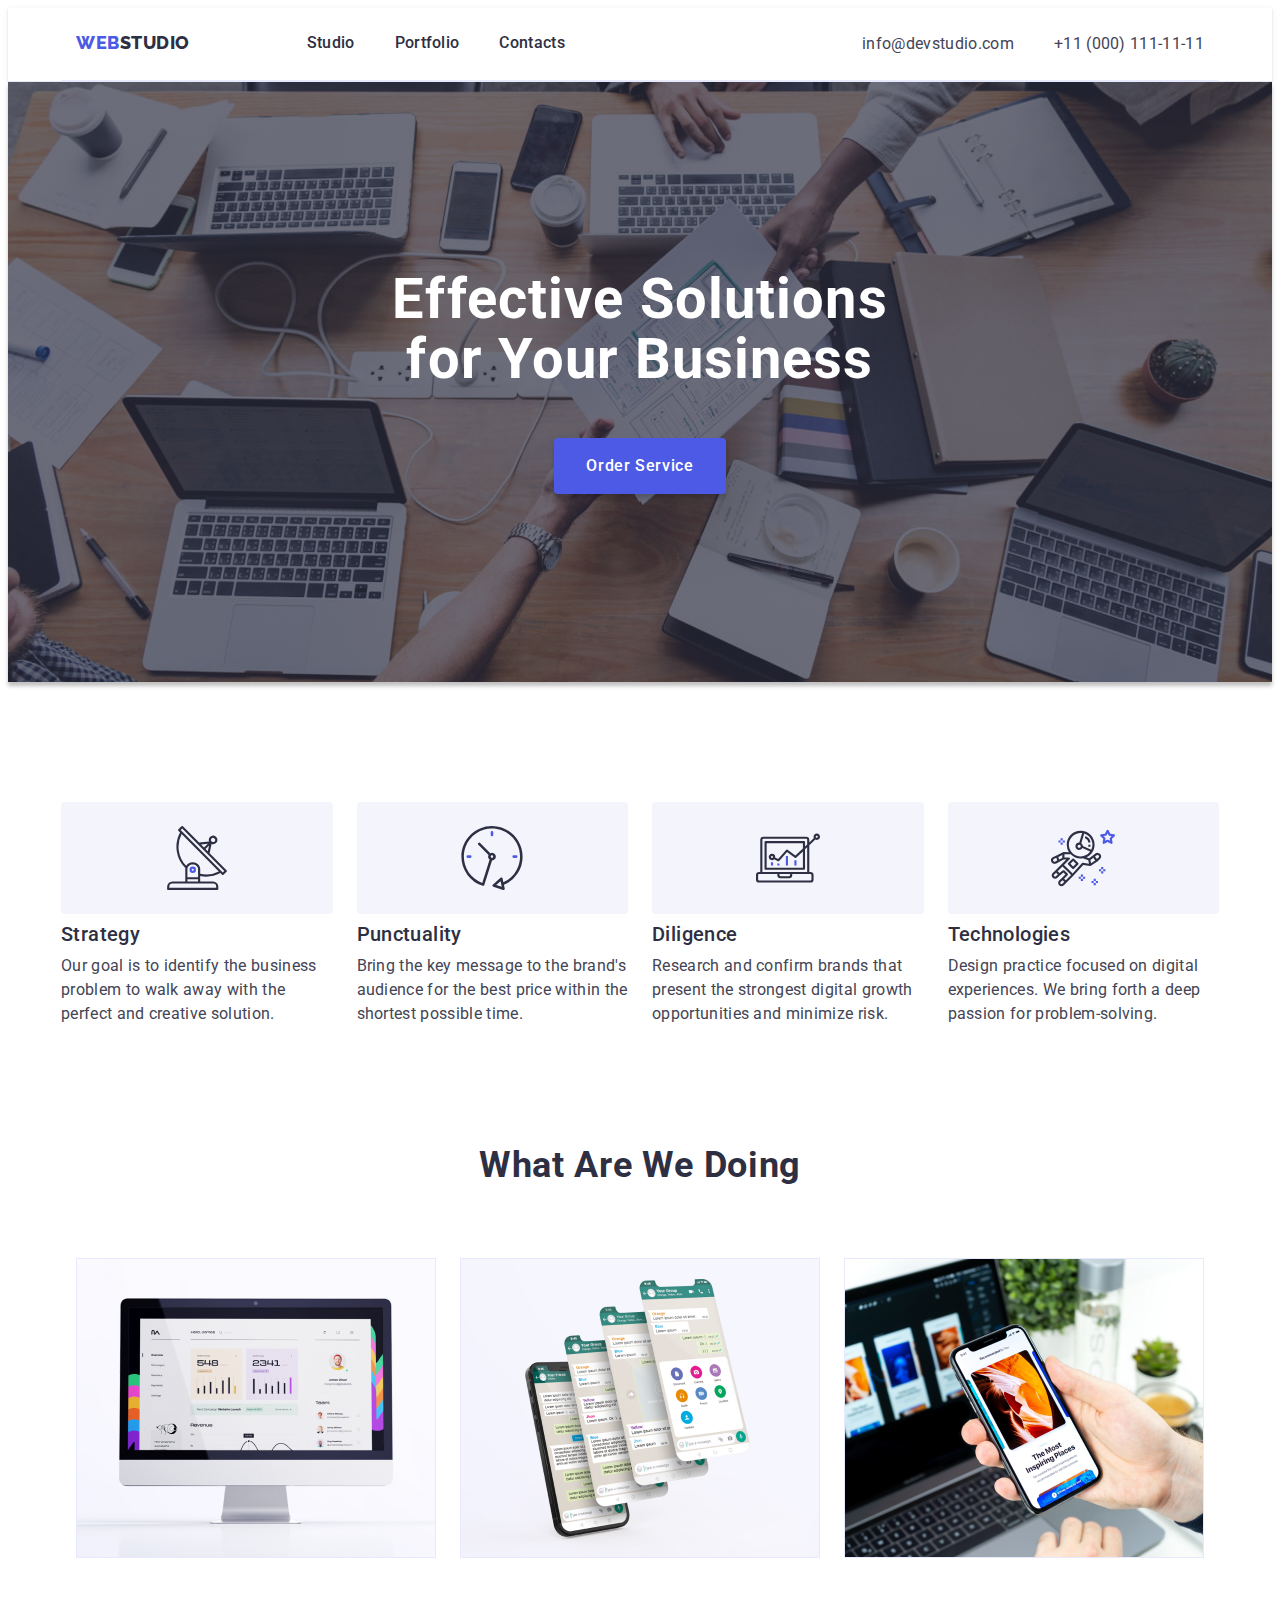
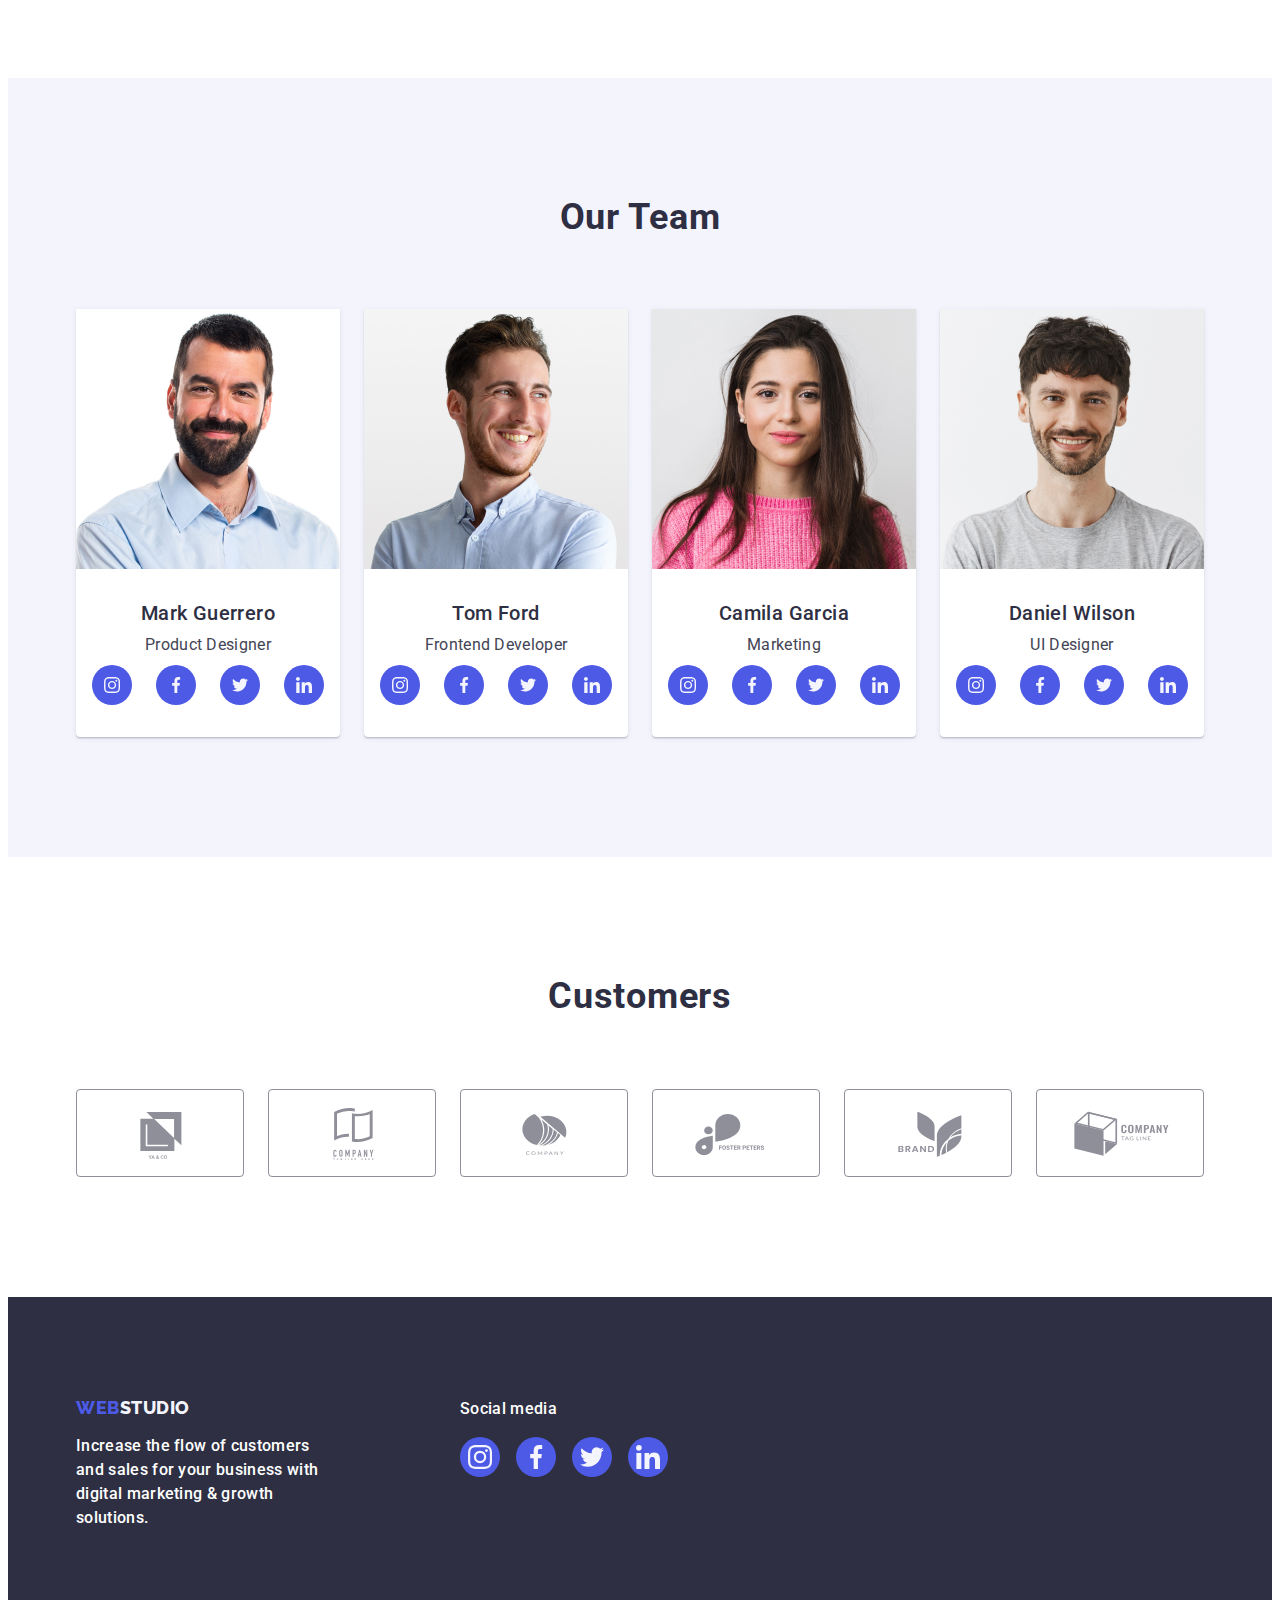
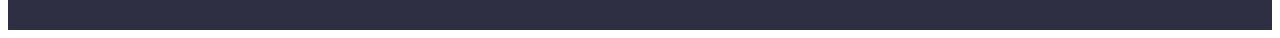
==== commit 43605bf7: "update footer" ====
--- a/index.html
+++ b/index.html
@@ -135,7 +135,7 @@
 
             <!--team-->
             <section class="team">
-            <div class="container team-container">
+            <div class="container">
                 <h2 class="sektion-tittl  team-tittl">Our Team</h2>
                 <ul class="list team-list">
                 <li class="team-item">
@@ -358,7 +358,7 @@
 
         <!--footer section-->
     <footer class="footer">
-      <div class="footer-box">
+      <div class="container footer-box">
         <div class="footer-container">
             <a class="link logo footer-reset" href="./index.html">Web<span class="logo-studio-light">Studio</span></a>
             <p class="description footer-item">Increase the flow of customers and sales for your business with digital marketing & growth solutions.</p>
--- a/css/styles.css
+++ b/css/styles.css
@@ -280,8 +280,6 @@
 width: 1158px;
 padding: 0 15px; 
 margin: 0 auto;
-
-outline-offset: -2px;
   
 }
 
@@ -485,16 +483,13 @@
     padding: 120px 0px;
 }
 .customers-container {
-  
     display: flex;
     gap: 24px;
-   
 }
 .customers-box {
     width: calc((100% - 120px) / 6);
     height: 88px;
     /*padding: 16px 32px;*/
-    
 }
 .customers-item {
     display: flex;
@@ -517,7 +512,7 @@
 }
 .footer { 
     margin: 0px auto;
-    padding: 100px 156px;
+    padding: 100px 0px;
     background: var(--backgraund-dark)
     }
 
@@ -535,12 +530,12 @@
     margin-right: 120px;
 }
 .footer-reset {
-display: inline-block;
-margin-bottom: 16px;   
+    display: inline-block;
+    margin-bottom: 16px;   
 }
 .footer-item {
-padding: 0px;
-color: var(--white-color);
+    padding: 0px;
+    color: var(--white-color);
 }
 .container-footer-social {
     width: 264px;
